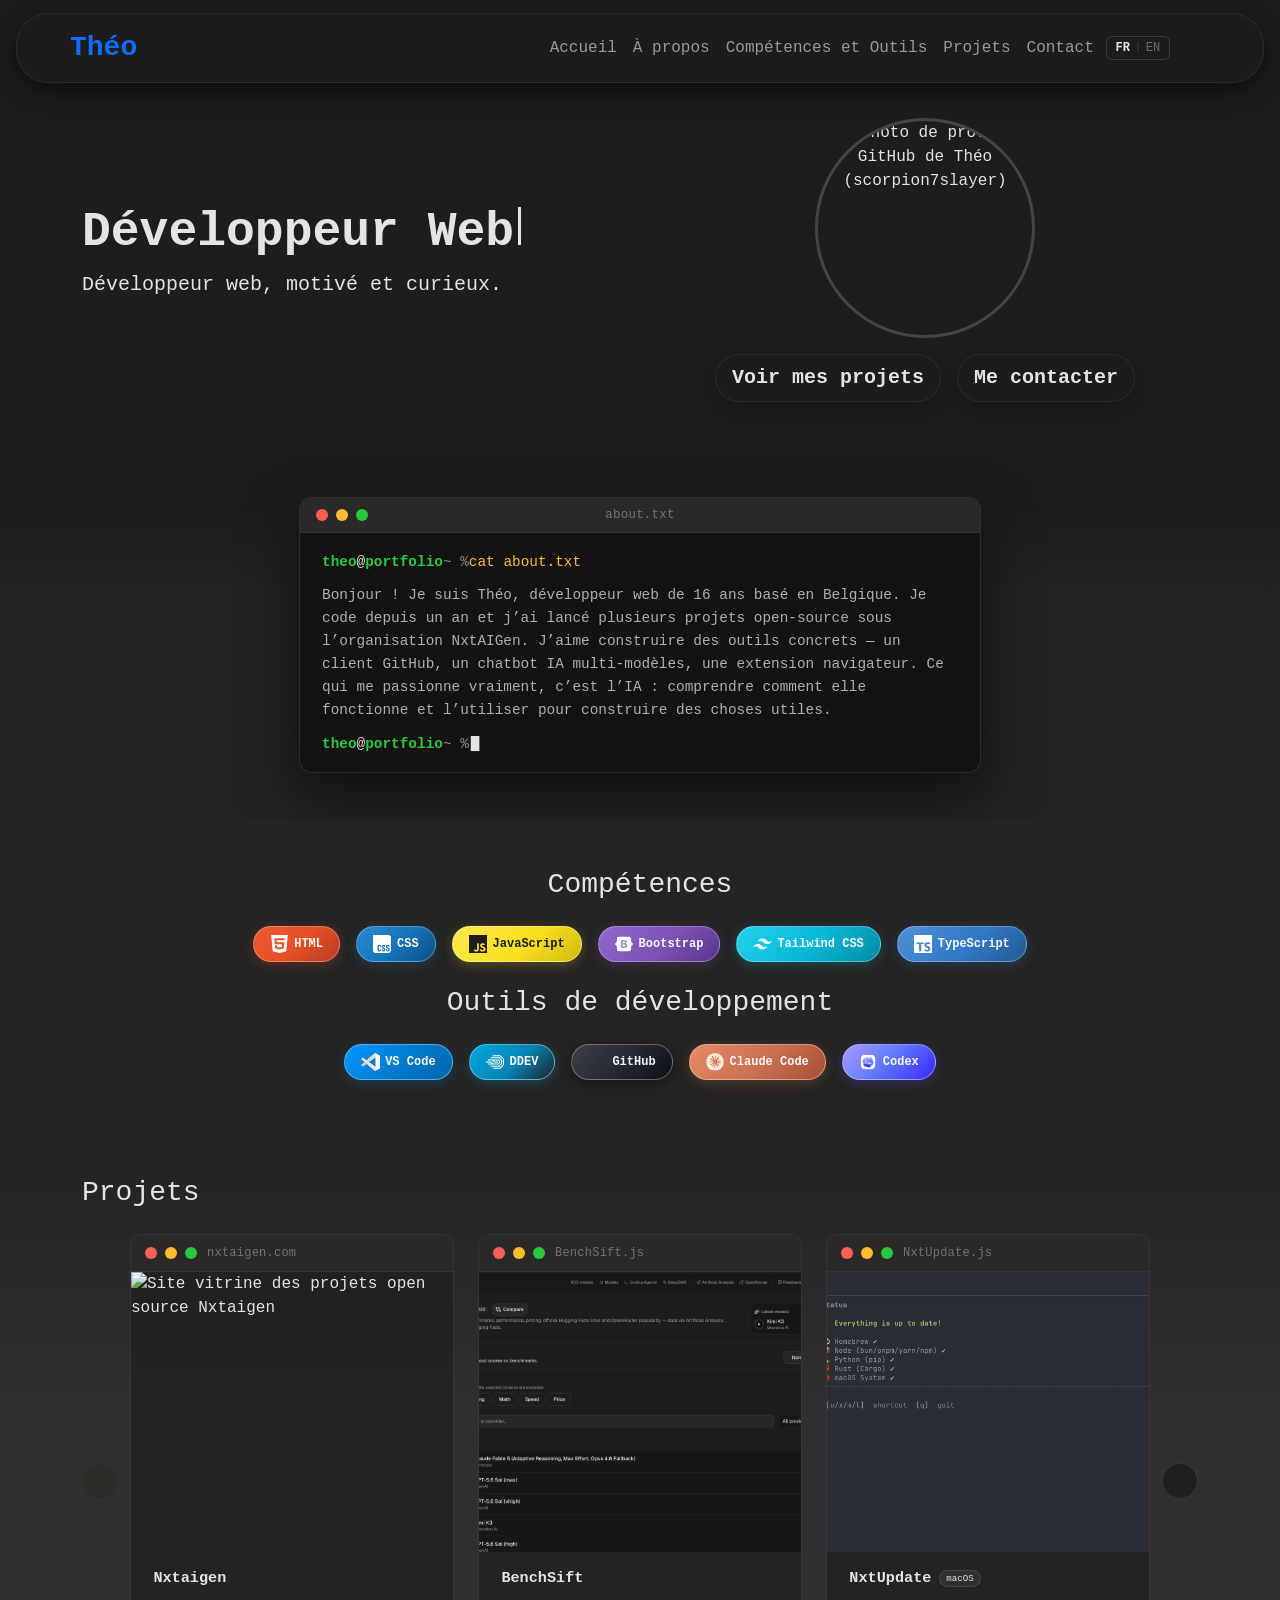
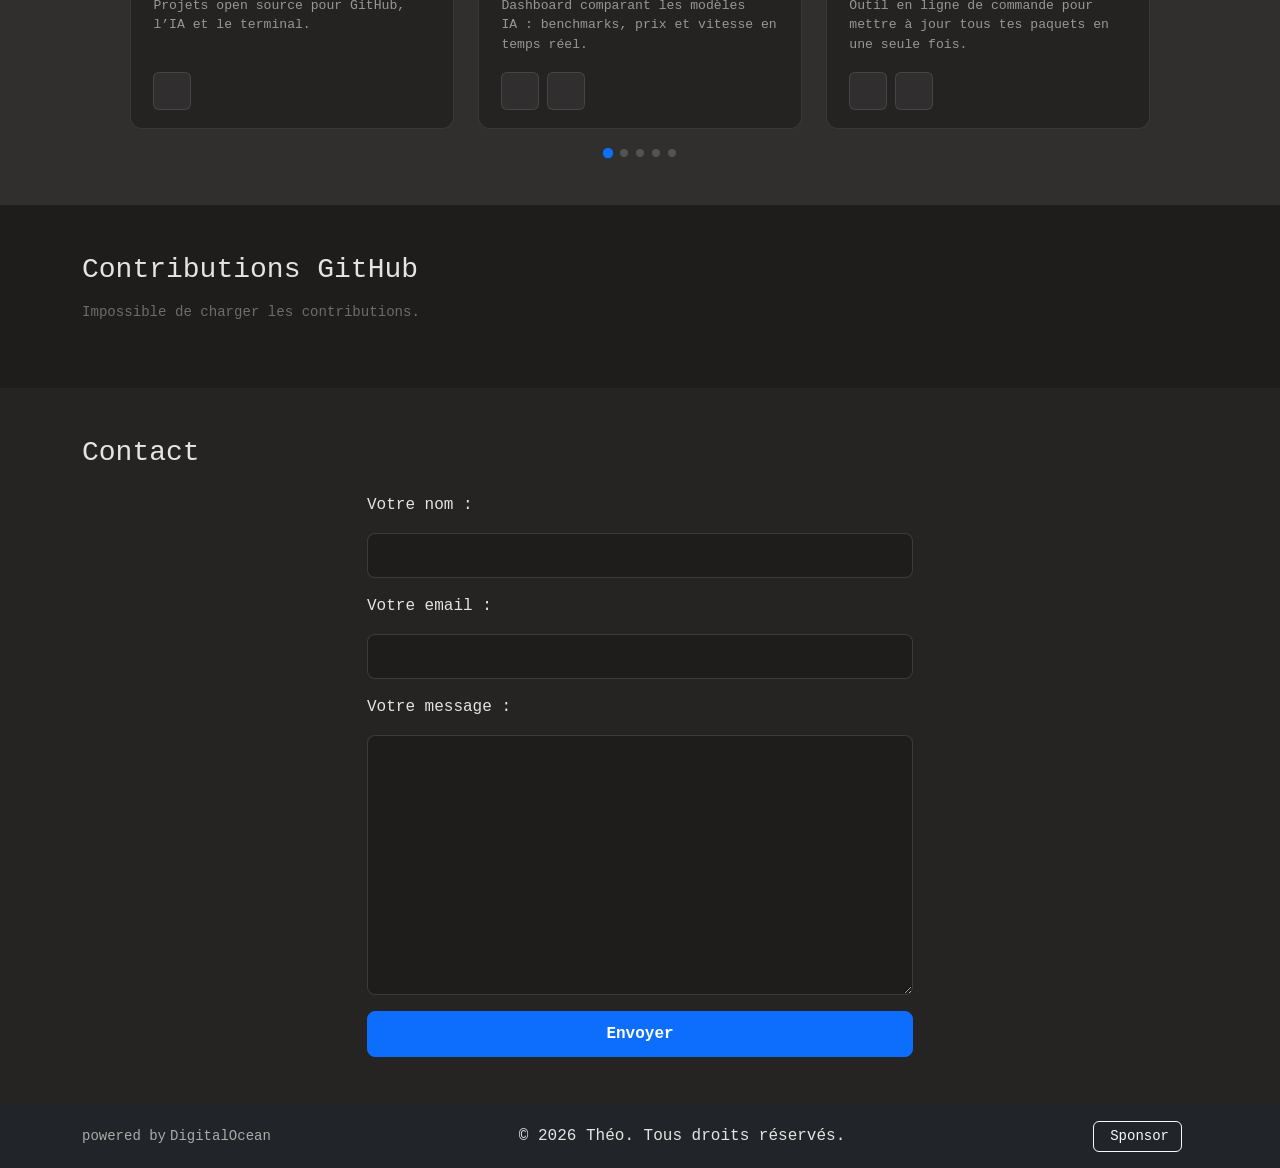
==== index.html @ 6aa730cb "Update Flavortown project to Stardance" ====
<!doctype html>
<html lang="fr" data-bs-theme="dark">
    <head>
        <link rel="canonical" href="https://theo.nxtaigen.com/" />
        <meta charset="utf-8" />
        <meta name="viewport" content="width=device-width, initial-scale=1" />
        <meta
            name="robots"
            content="index, follow, max-snippet:-1, max-image-preview:large, max-video-preview:-1"
        />
        <meta
            name="description"
            content="Portfolio de Théo, développeur web basé en Belgique, compétent en HTML, CSS, JavaScript, Bootstrap et TailwindCSS. Découvrez mes projets et compétences."
        />

        <!-- Open Graph / Social Media -->
        <meta property="og:locale" content="fr" />
        <meta property="og:title" content="Théo - Développeur Web Portfolio" />
        <meta
            property="og:description"
            content="Découvrez mes projets et compétences en développement web"
        />
        <meta
            property="og:image"
            content="https://theo.nxtaigen.com/assets/screenshots/NxtAIGenchat.webp"
        />
        <meta property="og:url" content="https://theo.nxtaigen.com/" />
        <meta property="og:type" content="website" />
        <meta name="twitter:card" content="summary_large_image" />
        <meta name="twitter:title" content="Théo - Développeur Web Portfolio" />
        <meta
            name="twitter:description"
            content="Découvrez mes projets et compétences en développement web"
        />
        <meta
            name="twitter:image"
            content="https://theo.nxtaigen.com/assets/screenshots/NxtAIGenchat.webp"
        />
        <link rel="icon" href="favicon.svg" type="image/svg+xml" />

        <script type="application/ld+json">
            {
                "@context": "https://schema.org",
                "@type": "Person",
                "name": "Théo",
                "url": "https://theo.nxtaigen.com/",
                "image": "https://github.com/scorpion7slayer.png",
                "jobTitle": "Développeur web",
                "knowsAbout": [
                    "HTML",
                    "CSS",
                    "JavaScript",
                    "Bootstrap",
                    "TailwindCSS",
                    "TypeScript"
                ],
                "sameAs": [
                    "https://github.com/scorpion7slayer",
                    "https://www.linkedin.com/in/th%C3%A9o-darville-5664053a1/"
                ]
            }
        </script>

        <title>Théo - Développeur Web | Portfolio HTML CSS JavaScript</title>
        <!-- Iosevka Charon Mono -->
        <link rel="preconnect" href="https://fonts.googleapis.com" />
        <link rel="preconnect" href="https://fonts.gstatic.com" crossorigin />
        <link
            href="https://fonts.googleapis.com/css2?family=Iosevka+Charon+Mono:ital,wght@0,100..900;1,100..900&display=swap"
            rel="stylesheet"
        />
        <link
            href="https://cdn.jsdelivr.net/npm/bootstrap@5.3.8/dist/css/bootstrap.min.css"
            rel="stylesheet"
            integrity="sha384-sRIl4kxILFvY47J16cr9ZwB07vP4J8+LH7qKQnuqkuIAvNWLzeN8tE5YBujZqJLB"
            crossorigin="anonymous"
        />
        <link href="style.css?v=20" rel="stylesheet" />
        <link
            rel="stylesheet"
            href="https://cdnjs.cloudflare.com/ajax/libs/font-awesome/7.0.1/css/all.min.css"
            integrity="sha512-2SwdPD6INVrV/lHTZbO2nodKhrnDdJK9/kg2XD1r9uGqPo1cUbujc+IYdlYdEErWNu69gVcYgdxlmVmzTWnetw=="
            crossorigin="anonymous"
            referrerpolicy="no-referrer"
        />
        <script
            src="https://rybbit.nxtaigen.com/api/script.js"
            data-site-id="f44e76bb0708"
            defer
        ></script>
    </head>
    <body>
        <a href="#main-content" class="skip-link">Aller au contenu</a>
        <a href="#social-links" class="skip-link">Aller aux réseaux</a>
        <nav
            class="navbar navbar-expand-lg navbar-dark fixed-top rounded-bottom-5 rounded-top-5"
        >
            <div class="container">
                <a
                    class="navbar-brand fw-bold text-primary fs-3"
                    href="#accueil"
                    >Théo</a
                >
                <button
                    class="navbar-toggler"
                    type="button"
                    data-bs-toggle="collapse"
                    data-bs-target="#navbarContent"
                    aria-controls="navbarContent"
                    aria-expanded="false"
                    aria-label="Toggle navigation"
                >
                    <span id="navbar-toggler-icon"
                        ><i class="fa-solid fa-caret-down"></i
                    ></span>
                </button>
                <div class="collapse navbar-collapse" id="navbarContent">
                    <ul class="navbar-nav ms-auto mb-2 mb-lg-0">
                        <li class="nav-item">
                            <a
                                class="nav-link"
                                href="#accueil"
                                data-i18n="nav-home"
                                >Accueil</a
                            >
                        </li>
                        <li class="nav-item">
                            <a
                                class="nav-link"
                                href="#apropos"
                                data-i18n="nav-about"
                                >À propos</a
                            >
                        </li>
                        <li class="nav-item">
                            <a
                                class="nav-link"
                                href="#competences"
                                data-i18n="nav-skills"
                                >Compétences et Outils</a
                            >
                        </li>
                        <li class="nav-item">
                            <a
                                class="nav-link"
                                href="#projets"
                                data-i18n="nav-projects"
                                >Projets</a
                            >
                        </li>
                        <li class="nav-item">
                            <a
                                class="nav-link"
                                href="#contact"
                                data-i18n="nav-contact"
                                >Contact</a
                            >
                        </li>
                        <li class="nav-item d-flex align-items-center ms-1">
                            <button
                                class="lang-toggle"
                                id="langToggle"
                                aria-label="Changer de langue / Switch language"
                            >
                                <span class="lang-opt active" id="lang-fr"
                                    >FR</span
                                >
                                <span class="lang-sep">|</span>
                                <span class="lang-opt" id="lang-en">EN</span>
                            </button>
                        </li>
                        <li
                            id="social-links"
                            class="nav-item social-links"
                            tabindex="-1"
                        >
                            <a
                                class="nav-link github-link"
                                target="_blank"
                                rel="noopener noreferrer"
                                href="https://github.com/scorpion7slayer"
                                aria-label="GitHub (ouvre dans un nouvel onglet)"
                                ><i
                                    class="fa-brands fa-github"
                                    aria-hidden="true"
                                ></i
                            ></a>
                            <a
                                class="nav-link linkedin-link"
                                target="_blank"
                                rel="noopener noreferrer"
                                href="https://www.linkedin.com/in/th%C3%A9o-darville-5664053a1/"
                                aria-label="LinkedIn (ouvre dans un nouvel onglet)"
                                ><i
                                    class="fa-brands fa-square-linkedin"
                                    aria-hidden="true"
                                ></i
                            ></a>
                        </li>
                    </ul>
                </div>
            </div>
        </nav>
        <main id="main-content">
            <section id="accueil" class="py-5 section-accueil">
                <div class="container">
                    <div class="row align-items-center">
                        <div class="col-lg-6">
                            <h1 class="display-5 fw-bold">
                                <span id="typewriter-text"></span
                                ><span
                                    class="typewriter-cursor"
                                    id="typewriter-cursor"
                                ></span>
                            </h1>
                            <p class="lead" data-i18n="hero-lead">
                                Développeur web, motivé et curieux.
                            </p>
                        </div>
                        <div class="col-lg-6 text-center">
                            <div class="placeholder-img">
                                <img
                                    src="https://github.com/scorpion7slayer.png"
                                    alt="Photo de profil GitHub de Théo (scorpion7slayer)"
                                    fetchpriority="high"
                                />
                            </div>
                            <div
                                class="mt-3 d-flex justify-content-center gap-3"
                            >
                                <a
                                    href="#projets"
                                    class="btn btn-primary btn-lg rounded-pill shadow fw-bold btn-modif btn-glass btn-projects"
                                    data-i18n="hero-btn-projects"
                                    >Voir mes projets</a
                                >
                                <a
                                    href="#contact"
                                    class="btn btn-outline-light btn-lg rounded-pill shadow fw-bold btn-modif btn-glass btn-contact"
                                    data-i18n="hero-btn-contact"
                                    >Me contacter</a
                                >
                            </div>
                        </div>
                    </div>
                </div>
            </section>
            <section id="apropos" class="py-5 section-apropos">
                <div class="container">
                    <div class="about-terminal">
                        <div class="about-terminal-bar">
                            <div class="terminal-buttons">
                                <span
                                    class="terminal-btn terminal-btn-close"
                                ></span>
                                <span
                                    class="terminal-btn terminal-btn-minimize"
                                ></span>
                                <span
                                    class="terminal-btn terminal-btn-maximize"
                                ></span>
                            </div>
                            <span class="terminal-title">about.txt</span>
                        </div>
                        <div class="about-terminal-body">
                            <div class="about-prompt-line">
                                <span class="term-user">theo</span
                                ><span class="term-at">@</span
                                ><span class="term-host">portfolio</span
                                ><span class="term-sep"> ~ % </span
                                ><span class="about-cmd">cat about.txt</span>
                            </div>
                            <p class="about-output" data-i18n="about-output">
                                Bonjour&nbsp;! Je suis Théo, développeur web de
                                16&nbsp;ans basé en Belgique. Je code depuis un
                                an et j'ai lancé plusieurs projets open-source
                                sous l'organisation NxtAIGen. J'aime construire
                                des outils concrets — un client GitHub, un
                                chatbot IA multi-modèles, une extension
                                navigateur. Ce qui me passionne vraiment, c'est
                                l'IA&nbsp;: comprendre comment elle fonctionne
                                et l'utiliser pour construire des choses utiles.
                            </p>
                            <div class="about-prompt-line">
                                <span class="term-user">theo</span
                                ><span class="term-at">@</span
                                ><span class="term-host">portfolio</span
                                ><span class="term-sep"> ~ % </span
                                ><span class="term-cursor-inline">█</span>
                            </div>
                        </div>
                    </div>
                </div>
            </section>
            <section id="competences" class="py-5 section-competences">
                <div class="container">
                    <h2 class="h3 mb-4 text-center" data-i18n="skills-title">
                        Compétences
                    </h2>
                    <div
                        class="d-flex flex-wrap gap-3 align-items-center justify-content-center"
                    >
                        <span
                            class="badge brand-badge badge-html rounded-pill px-3 py-2"
                        >
                            <img
                                src="assets/icons/html5.svg"
                                class="brand-badge-icon"
                                alt=""
                                aria-hidden="true"
                            />
                            HTML
                        </span>
                        <span
                            class="badge brand-badge badge-css rounded-pill px-3 py-2"
                        >
                            <img
                                src="assets/icons/css.svg"
                                class="brand-badge-icon"
                                alt=""
                                aria-hidden="true"
                            />
                            CSS
                        </span>
                        <span
                            class="badge brand-badge badge-javascript rounded-pill px-3 py-2"
                        >
                            <img
                                src="assets/icons/javascript.svg"
                                class="brand-badge-icon"
                                alt=""
                                aria-hidden="true"
                            />
                            JavaScript
                        </span>
                        <span
                            class="badge brand-badge badge-bootstrap rounded-pill px-3 py-2"
                        >
                            <img
                                src="assets/icons/bootstrap.svg"
                                class="brand-badge-icon"
                                alt=""
                                aria-hidden="true"
                            />
                            Bootstrap
                        </span>
                        <span
                            class="badge brand-badge badge-tailwind rounded-pill px-3 py-2"
                        >
                            <img
                                src="assets/icons/tailwindcss.svg"
                                class="brand-badge-icon"
                                alt=""
                                aria-hidden="true"
                            />
                            Tailwind CSS
                        </span>
                        <span
                            class="badge brand-badge badge-typescript rounded-pill px-3 py-2"
                        >
                            <img
                                src="assets/icons/typescript.svg"
                                class="brand-badge-icon"
                                alt=""
                                aria-hidden="true"
                            />
                            TypeScript
                        </span>
                    </div>
                    <br />
                    <h2 class="h3 mb-4 text-center" data-i18n="tools-title">
                        Outils de développement
                    </h2>
                    <div
                        class="d-flex flex-wrap gap-3 align-items-center justify-content-center"
                    >
                        <span
                            class="badge brand-badge badge-vscode rounded-pill px-3 py-2"
                        >
                            <img
                                src="assets/icons/vscode.svg"
                                class="brand-badge-icon"
                                alt=""
                                aria-hidden="true"
                            />
                            VS Code
                        </span>
                        <span
                            class="badge brand-badge badge-ddev rounded-pill px-3 py-2"
                        >
                            <img
                                src="assets/icons/ddev.svg"
                                class="brand-badge-icon badge-ddev-icon"
                                alt=""
                                aria-hidden="true"
                            />
                            DDEV
                        </span>
                        <span
                            class="badge brand-badge badge-github rounded-pill px-3 py-2"
                        >
                            <i
                                class="fa-brands fa-github brand-badge-icon-font"
                                aria-hidden="true"
                            ></i>
                            GitHub
                        </span>
                        <span
                            class="badge brand-badge badge-claude rounded-pill px-3 py-2"
                        >
                            <img
                                src="assets/icons/claude.png"
                                class="brand-badge-icon badge-claude-icon"
                                alt=""
                                aria-hidden="true"
                            />
                            Claude Code
                        </span>
                        <span
                            class="badge brand-badge badge-codex rounded-pill px-3 py-2"
                        >
                            <img
                                src="assets/icons/codex.png"
                                class="brand-badge-icon badge-app-icon"
                                alt=""
                                aria-hidden="true"
                            />
                            Codex
                        </span>
                    </div>
                </div>
            </section>
            <section id="projets" class="py-5 section-projets">
                <div class="container">
                    <h2 class="h3 mb-4" data-i18n="projects-title">Projets</h2>
                    <div class="projects-carousel-outer">
                        <button
                            class="carousel-btn carousel-btn-prev"
                            id="projectsPrev"
                            aria-label="Projet précédent"
                        >
                            <i
                                class="fa-solid fa-chevron-left"
                                aria-hidden="true"
                            ></i>
                        </button>
                        <div class="projects-carousel-track-wrapper">
                            <div
                                class="projects-carousel-track"
                                id="projectsTrack"
                            >
                                <!-- Card 1 : Nxtaigen -->
                                <div class="project-card">
                                    <div class="project-card-bar">
                                        <div class="terminal-buttons">
                                            <span
                                                class="terminal-btn terminal-btn-close"
                                            ></span>
                                            <span
                                                class="terminal-btn terminal-btn-minimize"
                                            ></span>
                                            <span
                                                class="terminal-btn terminal-btn-maximize"
                                            ></span>
                                        </div>
                                        <span class="project-card-filename"
                                            >nxtaigen.com</span
                                        >
                                    </div>
                                    <div class="project-card-img-wrap">
                                        <img
                                            src="assets/screenshots/nxtaigen.webp"
                                            class="project-card-img"
                                            alt="Site vitrine des projets open source Nxtaigen"
                                            loading="lazy"
                                            decoding="async"
                                        />
                                    </div>
                                    <div class="project-card-body">
                                        <h5 class="project-card-title">
                                            Nxtaigen
                                        </h5>
                                        <p
                                            class="project-card-desc"
                                            data-i18n="proj-nxtaigen-desc"
                                        >
                                            Projets open source pour GitHub,
                                            l'IA et le terminal.
                                        </p>
                                        <div class="project-links d-flex gap-2">
                                            <a
                                                href="https://nxtaigen.com/"
                                                target="_blank"
                                                rel="noopener noreferrer"
                                                aria-label="Visiter le site Nxtaigen"
                                                title="Visiter le site Nxtaigen"
                                            >
                                                <i
                                                    class="fa-solid fa-globe text-white"
                                                ></i>
                                            </a>
                                        </div>
                                    </div>
                                </div>
                                <!-- Card 1 : BenchSift -->
                                <div class="project-card">
                                    <div class="project-card-bar">
                                        <div class="terminal-buttons">
                                            <span
                                                class="terminal-btn terminal-btn-close"
                                            ></span>
                                            <span
                                                class="terminal-btn terminal-btn-minimize"
                                            ></span>
                                            <span
                                                class="terminal-btn terminal-btn-maximize"
                                            ></span>
                                        </div>
                                        <span class="project-card-filename"
                                            >BenchSift.js</span
                                        >
                                    </div>
                                    <div class="project-card-img-wrap">
                                        <img
                                            src="assets/screenshots/benchsift.webp"
                                            class="project-card-img"
                                            alt="Comparateur de modèles IA BenchSift"
                                            loading="lazy"
                                            decoding="async"
                                        />
                                    </div>
                                    <div class="project-card-body">
                                        <h5 class="project-card-title">
                                            BenchSift
                                        </h5>
                                        <p
                                            class="project-card-desc"
                                            data-i18n="proj-5-desc"
                                        >
                                            Dashboard comparant les modèles
                                            IA&nbsp;: benchmarks, prix et
                                            vitesse en temps réel.
                                        </p>
                                        <div class="project-links d-flex gap-2">
                                            <a
                                                href="https://github.com/scorpion7slayer/benchsift"
                                                target="_blank"
                                                rel="noopener noreferrer"
                                                aria-label="Voir le code source"
                                                title="Voir le code source"
                                            >
                                                <i
                                                    class="fa-brands fa-github text-white"
                                                ></i>
                                            </a>
                                            <a
                                                href="https://benchsift.nxtaigen.com/"
                                                target="_blank"
                                                rel="noopener noreferrer"
                                                aria-label="Visiter le site web"
                                                title="Visiter le site web"
                                            >
                                                <i
                                                    class="fa-solid fa-globe text-white"
                                                ></i>
                                            </a>
                                        </div>
                                    </div>
                                </div>
                                <!-- Card 4 : NxtUpdate -->
                                <div class="project-card">
                                    <div class="project-card-bar">
                                        <div class="terminal-buttons">
                                            <span
                                                class="terminal-btn terminal-btn-close"
                                            ></span>
                                            <span
                                                class="terminal-btn terminal-btn-minimize"
                                            ></span>
                                            <span
                                                class="terminal-btn terminal-btn-maximize"
                                            ></span>
                                        </div>
                                        <span class="project-card-filename"
                                            >NxtUpdate.js</span
                                        >
                                    </div>
                                    <div class="project-card-img-wrap">
                                        <img
                                            src="assets/screenshots/NxtUpdate.webp"
                                            class="project-card-img"
                                            alt="Universal macOS Updater NxtUpdate"
                                            loading="lazy"
                                            decoding="async"
                                        />
                                    </div>
                                    <div class="project-card-body">
                                        <h5
                                            class="project-card-title d-flex align-items-center"
                                        >
                                            NxtUpdate
                                            <span
                                                class="badge badge-os badge-os-small rounded-pill ms-2"
                                                >macOS</span
                                            >
                                        </h5>
                                        <p
                                            class="project-card-desc"
                                            data-i18n="proj-7-desc"
                                        >
                                            Outil en ligne de commande pour
                                            mettre à jour tous tes paquets en
                                            une seule fois.
                                        </p>
                                        <div class="project-links d-flex gap-2">
                                            <a
                                                href="https://github.com/scorpion7slayer/NxtUpdate"
                                                target="_blank"
                                                rel="noopener noreferrer"
                                                aria-label="Voir le code source"
                                                title="Voir le code source"
                                            >
                                                <i
                                                    class="fa-brands fa-github text-white"
                                                ></i>
                                            </a>
                                            <a
                                                href="#nxtupdateModal"
                                                data-bs-toggle="modal"
                                                data-bs-target="#nxtupdateModal"
                                                aria-label="Instructions d'installation"
                                                title="Instructions d'installation"
                                            >
                                                <i
                                                    class="fa-solid fa-terminal text-white"
                                                ></i>
                                            </a>
                                        </div>
                                    </div>
                                </div>
                                <!-- Card 5 : NxtGit -->
                                <div class="project-card">
                                    <div class="project-card-bar">
                                        <div class="terminal-buttons">
                                            <span
                                                class="terminal-btn terminal-btn-close"
                                            ></span>
                                            <span
                                                class="terminal-btn terminal-btn-minimize"
                                            ></span>
                                            <span
                                                class="terminal-btn terminal-btn-maximize"
                                            ></span>
                                        </div>
                                        <span class="project-card-filename"
                                            >NxtGit.js</span
                                        >
                                    </div>
                                    <div class="project-card-img-wrap">
                                        <img
                                            src="assets/screenshots/NxtGit.webp"
                                            class="project-card-img"
                                            alt="Client GitHub NxtGit"
                                            loading="lazy"
                                            decoding="async"
                                        />
                                    </div>
                                    <div class="project-card-body">
                                        <h5
                                            class="project-card-title d-flex align-items-center"
                                        >
                                            NxtGit
                                            <span
                                                class="badge badge-os badge-os-small rounded-pill ms-2"
                                                >macOS</span
                                            >
                                            <span
                                                class="badge badge-os badge-os-small rounded-pill ms-1"
                                                >Linux</span
                                            >
                                            <span
                                                class="badge badge-os badge-os-small rounded-pill ms-1"
                                                >Windows</span
                                            >
                                        </h5>
                                        <p
                                            class="project-card-desc"
                                            data-i18n="proj-3-desc"
                                        >
                                            Client GitHub léger pour
                                            macOS/Windows&nbsp;: clone, commit,
                                            diff — sans navigateur.
                                        </p>
                                        <div class="project-links d-flex gap-2">
                                            <a
                                                href="https://github.com/scorpion7slayer/NxtGit"
                                                target="_blank"
                                                rel="noopener noreferrer"
                                                aria-label="Voir le code source"
                                                title="Voir le code source"
                                            >
                                                <i
                                                    class="fa-brands fa-github text-white"
                                                ></i>
                                            </a>
                                            <a
                                                href="https://github.com/scorpion7slayer/NxtGit/releases"
                                                target="_blank"
                                                rel="noopener noreferrer"
                                                aria-label="Télécharger depuis les releases"
                                                title="Télécharger depuis les releases"
                                            >
                                                <i
                                                    class="fa-solid fa-download text-white"
                                                ></i>
                                            </a>
                                            <a
                                                href="https://nxtgit.nxtaigen.com/"
                                                target="_blank"
                                                rel="noopener noreferrer"
                                                aria-label="Visiter le site web"
                                                title="Visiter le site web"
                                            >
                                                <i
                                                    class="fa-solid fa-globe text-white"
                                                ></i>
                                            </a>
                                            <a
                                                href="https://youtu.be/W2mVp_yVHcA"
                                                target="_blank"
                                                rel="noopener noreferrer"
                                                aria-label="Voir la vidéo de démonstration"
                                                title="Voir la vidéo de démonstration"
                                            >
                                                <i
                                                    class="fa-brands fa-youtube text-white"
                                                ></i>
                                            </a>
                                        </div>
                                    </div>
                                </div>
                                <!-- Card 6 : NxtAIGen -->
                                <div class="project-card">
                                    <div class="project-card-bar">
                                        <div class="terminal-buttons">
                                            <span
                                                class="terminal-btn terminal-btn-close"
                                            ></span>
                                            <span
                                                class="terminal-btn terminal-btn-minimize"
                                            ></span>
                                            <span
                                                class="terminal-btn terminal-btn-maximize"
                                            ></span>
                                        </div>
                                        <span class="project-card-filename"
                                            >NxtAIGen.js</span
                                        >
                                    </div>
                                    <div class="project-card-img-wrap">
                                        <img
                                            src="assets/screenshots/NxtAIGenchat.webp"
                                            class="project-card-img"
                                            alt="Chatbot multi modèles IA NxtAIGen"
                                            loading="lazy"
                                            decoding="async"
                                        />
                                    </div>
                                    <div class="project-card-body">
                                        <h5
                                            class="project-card-title d-flex align-items-center flex-wrap gap-2"
                                        >
                                            NxtAIGen Chat
                                            <span
                                                class="badge badge-indisponible rounded-pill"
                                                >Indisponible</span
                                            >
                                        </h5>
                                        <p
                                            class="project-card-desc"
                                            data-i18n="proj-2-desc"
                                        >
                                            Chatbot web multi-modèles&nbsp;:
                                            GPT, Claude, Mistral.
                                        </p>
                                        <div class="project-links d-flex gap-2">
                                            <a
                                                href="https://github.com/scorpion7slayer/NxtAIGen"
                                                target="_blank"
                                                rel="noopener noreferrer"
                                                aria-label="Voir le code source"
                                                title="Voir le code source"
                                            >
                                                <i
                                                    class="fa-brands fa-github text-white"
                                                ></i>
                                            </a>
                                            <a
                                                href="#nxtaigenModal"
                                                data-bs-toggle="modal"
                                                data-bs-target="#nxtaigenModal"
                                                aria-label="Voir le site"
                                                title="Voir le site"
                                            >
                                                <i
                                                    class="fa-solid fa-globe text-white"
                                                ></i>
                                            </a>
                                        </div>
                                    </div>
                                </div>
                                <!-- Card 7 : Market Plier -->
                                <div class="project-card">
                                    <div class="project-card-bar">
                                        <div class="terminal-buttons">
                                            <span
                                                class="terminal-btn terminal-btn-close"
                                            ></span>
                                            <span
                                                class="terminal-btn terminal-btn-minimize"
                                            ></span>
                                            <span
                                                class="terminal-btn terminal-btn-maximize"
                                            ></span>
                                        </div>
                                        <span class="project-card-filename"
                                            >market-plier.js</span
                                        >
                                    </div>
                                    <div class="project-card-img-wrap">
                                        <img
                                            src="assets/screenshots/marketplier.webp"
                                            class="project-card-img"
                                            alt="Marketplace web Market Plier"
                                            loading="lazy"
                                            decoding="async"
                                        />
                                    </div>
                                    <div class="project-card-body">
                                        <h5
                                            class="project-card-title d-flex align-items-center flex-wrap gap-2"
                                        >
                                            Market Plier
                                            <span
                                                class="badge badge-indisponible rounded-pill"
                                                >Indisponible</span
                                            >
                                        </h5>
                                        <p
                                            class="project-card-desc"
                                            data-i18n="proj-6-desc"
                                        >
                                            Marketplace web avec catégories,
                                            articles tendances et dernières
                                            annonces.
                                        </p>
                                        <div class="project-links d-flex gap-2">
                                            <a
                                                href="https://github.com/scorpion7slayer/market-plier"
                                                target="_blank"
                                                rel="noopener noreferrer"
                                                aria-label="Voir le code source"
                                                title="Voir le code source"
                                            >
                                                <i
                                                    class="fa-brands fa-github text-white"
                                                ></i>
                                            </a>
                                            <a
                                                href="#marketPlierModal"
                                                data-bs-toggle="modal"
                                                data-bs-target="#marketPlierModal"
                                                aria-label="Voir le site"
                                                title="Voir le site"
                                            >
                                                <i
                                                    class="fa-solid fa-globe text-white"
                                                ></i>
                                            </a>
                                        </div>
                                    </div>
                                </div>
                                <!-- Card 8 : Stardance -->
                                <div class="project-card">
                                    <div class="project-card-bar">
                                        <div class="terminal-buttons">
                                            <span
                                                class="terminal-btn terminal-btn-close"
                                            ></span>
                                            <span
                                                class="terminal-btn terminal-btn-minimize"
                                            ></span>
                                            <span
                                                class="terminal-btn terminal-btn-maximize"
                                            ></span>
                                        </div>
                                        <span class="project-card-filename"
                                            >stardance.js</span
                                        >
                                    </div>
                                    <div class="project-card-img-wrap">
                                        <img
                                            src="assets/screenshots/extension-flavortown.webp"
                                            class="project-card-img"
                                            alt="Extension web Stardance GitHub Importer pour Chrome"
                                            loading="lazy"
                                            decoding="async"
                                        />
                                    </div>
                                    <div class="project-card-body">
                                        <h5
                                            class="project-card-title d-flex align-items-center flex-wrap gap-2"
                                        >
                                            stardance github importer
                                        </h5>
                                        <p
                                            class="project-card-desc"
                                            data-i18n="proj-1-desc"
                                        >
                                            Extension Chrome &amp; Firefox pour
                                            importer vos dépôts GitHub dans
                                            Stardance en un clic.
                                        </p>
                                        <div class="project-links d-flex gap-2">
                                            <a
                                                href="https://github.com/scorpion7slayer/stardance-github-exporter"
                                                target="_blank"
                                                rel="noopener noreferrer"
                                                aria-label="Voir le code source"
                                                title="Voir le code source"
                                            >
                                                <i
                                                    class="fa-brands fa-github text-white"
                                                ></i>
                                            </a>
                                            <a
                                                href="#browserModal"
                                                data-bs-toggle="modal"
                                                data-bs-target="#browserModal"
                                                aria-label="Installer l'extension"
                                                title="Installer l'extension"
                                            >
                                                <i
                                                    class="fa-solid fa-globe text-white"
                                                ></i>
                                            </a>
                                        </div>
                                    </div>
                                </div>
                            </div>
                        </div>
                        <button
                            class="carousel-btn carousel-btn-next"
                            id="projectsNext"
                            aria-label="Projet suivant"
                        >
                            <i
                                class="fa-solid fa-chevron-right"
                                aria-hidden="true"
                            ></i>
                        </button>
                    </div>
                    <div class="carousel-dots" id="projectsDots"></div>
                </div>
            </section>
            <!-- Visionneuse plein écran des images de projets -->
            <div
                class="image-lightbox"
                id="imageLightbox"
                role="dialog"
                aria-modal="true"
                aria-labelledby="imageLightboxTitle"
                hidden
            >
                <h2 class="visually-hidden" id="imageLightboxTitle">
                    Aperçu de l’image du projet
                </h2>
                <button
                    type="button"
                    class="image-lightbox-close"
                    id="imageLightboxClose"
                    aria-label="Fermer l’image en plein écran"
                >
                    <i class="fa-solid fa-xmark" aria-hidden="true"></i>
                </button>
                <img class="image-lightbox-img" id="imageLightboxImg" alt="" />
            </div>
            <!-- Modal Choix Navigateur -->
            <div
                class="modal fade"
                id="browserModal"
                tabindex="-1"
                aria-labelledby="browserModalLabel"
                aria-hidden="true"
            >
                <div class="modal-dialog modal-dialog-centered">
                    <div class="modal-content browser-modal-content">
                        <div class="modal-header border-0">
                            <h5
                                class="modal-title"
                                id="browserModalLabel"
                                data-i18n="modal-browser-title"
                            >
                                Choisissez votre navigateur
                            </h5>
                            <button
                                type="button"
                                class="btn-close btn-close-white"
                                data-bs-dismiss="modal"
                                aria-label="Fermer"
                            ></button>
                        </div>
                        <div class="modal-body">
                            <div class="d-flex justify-content-center gap-4">
                                <a
                                    href="https://chromewebstore.google.com/detail/ohkkaaibkhikfeemhpfpdhbpopjngaia"
                                    target="_blank"
                                    rel="noopener noreferrer"
                                    class="browser-choice"
                                    aria-label="Installer sur Chrome"
                                >
                                    <i class="fa-brands fa-chrome"></i>
                                    <span>Chrome</span>
                                </a>
                                <a
                                    href="https://addons.mozilla.org/fr/firefox/addon/stardance-github-importer/"
                                    target="_blank"
                                    rel="noopener noreferrer"
                                    class="browser-choice"
                                    aria-label="Installer sur Firefox"
                                >
                                    <i class="fa-brands fa-firefox"></i>
                                    <span>Firefox</span>
                                </a>
                            </div>
                        </div>
                    </div>
                </div>
            </div>
            <!-- Modal NxtAIGen -->
            <div
                class="modal fade"
                id="nxtaigenModal"
                tabindex="-1"
                aria-labelledby="nxtaigenModalLabel"
                aria-hidden="true"
            >
                <div class="modal-dialog modal-dialog-centered">
                    <div class="modal-content browser-modal-content">
                        <div class="modal-header border-0">
                            <h5 class="modal-title" id="nxtaigenModalLabel">
                                NxtAIGen Chat
                            </h5>
                            <button
                                type="button"
                                class="btn-close btn-close-white"
                                data-bs-dismiss="modal"
                                aria-label="Fermer"
                            ></button>
                        </div>
                        <div class="modal-body">
                            <div class="d-flex justify-content-center gap-4">
                                <span data-i18n="modal-nxtaigen-unavailable"
                                    >site web indisponible pour le moment</span
                                >
                            </div>
                        </div>
                    </div>
                </div>
            </div>
            <!-- Modal Market Plier -->
            <div
                class="modal fade"
                id="marketPlierModal"
                tabindex="-1"
                aria-labelledby="marketPlierModalLabel"
                aria-hidden="true"
            >
                <div class="modal-dialog modal-dialog-centered">
                    <div class="modal-content browser-modal-content">
                        <div class="modal-header border-0">
                            <h5 class="modal-title" id="marketPlierModalLabel">
                                Market Plier
                            </h5>
                            <button
                                type="button"
                                class="btn-close btn-close-white"
                                data-bs-dismiss="modal"
                                aria-label="Fermer"
                            ></button>
                        </div>
                        <div class="modal-body">
                            <div class="d-flex justify-content-center gap-4">
                                <span data-i18n="modal-nxtaigen-unavailable"
                                    >site web indisponible pour le moment</span
                                >
                            </div>
                        </div>
                    </div>
                </div>
            </div>
            <!-- Modal NxtUpdate -->
            <div
                class="modal fade"
                id="nxtupdateModal"
                tabindex="-1"
                aria-labelledby="nxtupdateModalLabel"
                aria-hidden="true"
            >
                <div class="modal-dialog modal-dialog-centered">
                    <div class="modal-content browser-modal-content">
                        <div class="modal-header border-0">
                            <h5 class="modal-title" id="nxtupdateModalLabel">
                                <i
                                    class="fa-solid fa-terminal me-2"
                                    aria-hidden="true"
                                ></i>
                                <span data-i18n="modal-nxtupdate-title"
                                    >Installer NxtUpdate</span
                                >
                            </h5>
                            <button
                                type="button"
                                class="btn-close btn-close-white"
                                data-bs-dismiss="modal"
                                aria-label="Fermer"
                            ></button>
                        </div>
                        <div class="modal-body">
                            <p
                                class="install-step-label"
                                data-i18n="modal-step1"
                            >
                                1. Installer Bun
                            </p>
                            <div class="install-code-block">
                                <code class="install-code"
                                    >curl -fsSL https://bun.sh/install |
                                    bash</code
                                >
                                <button
                                    class="copy-btn"
                                    aria-label="Copier"
                                    data-copy="curl -fsSL https://bun.sh/install | bash"
                                >
                                    <i class="fa-regular fa-copy"></i>
                                </button>
                            </div>
                            <p
                                class="install-step-label mt-3"
                                data-i18n="modal-step2"
                            >
                                2. Installer NxtUpdate
                            </p>
                            <div class="install-code-block">
                                <code class="install-code"
                                    >npm install -g nxtupdate</code
                                >
                                <button
                                    class="copy-btn"
                                    aria-label="Copier"
                                    data-copy="npm install -g nxtupdate"
                                >
                                    <i class="fa-regular fa-copy"></i>
                                </button>
                            </div>
                            <div class="install-or" data-i18n="install-or">
                                ou
                            </div>
                            <div class="install-code-block">
                                <code class="install-code"
                                    >bun add -g nxtupdate</code
                                >
                                <button
                                    class="copy-btn"
                                    aria-label="Copier"
                                    data-copy="bun add -g nxtupdate"
                                >
                                    <i class="fa-regular fa-copy"></i>
                                </button>
                            </div>
                        </div>
                    </div>
                </div>
            </div>
            <section id="contributions" class="py-5 section-contributions">
                <div class="container">
                    <h2 class="h3 mb-3" data-i18n="contribs-title">
                        Contributions GitHub
                    </h2>
                    <p id="contributions-total" class="contributions-total"></p>
                    <div id="contributions-graph">
                        <p class="contrib-loading" data-i18n="contribs-loading">
                            Chargement...
                        </p>
                    </div>
                </div>
            </section>
            <section id="contact" class="py-5 section-contact">
                <div class="container">
                    <h2 class="h3 mb-4" data-i18n="contact-title">Contact</h2>
                    <div class="row">
                        <div class="col-md-6">
                            <form
                                action="https://formspree.io/f/xqaydvyj"
                                method="POST"
                            >
                                <label
                                    for="contact-name"
                                    data-i18n="contact-name"
                                >
                                    Votre nom:
                                </label>
                                <input
                                    id="contact-name"
                                    type="text"
                                    name="name"
                                />
                                <label
                                    for="contact-email"
                                    data-i18n="contact-email"
                                >
                                    Votre email:
                                </label>
                                <input
                                    id="contact-email"
                                    type="email"
                                    name="email"
                                />
                                <label
                                    for="contact-message"
                                    data-i18n="contact-message"
                                >
                                    Votre message:
                                </label>
                                <textarea
                                    id="contact-message"
                                    name="message"
                                ></textarea>
                                <button
                                    type="submit"
                                    data-i18n="contact-submit"
                                >
                                    Envoyer
                                </button>
                            </form>
                        </div>
                    </div>
                </div>
            </section>
        </main>
        <footer class="py-3 bg-dark">
            <div
                class="container d-flex flex-column flex-md-row align-items-center justify-content-center justify-content-md-between position-relative gap-2"
            >
                <a
                    href="https://m.do.co/c/cb3c5c7ece01"
                    target="_blank"
                    rel="noopener noreferrer"
                    class="footer-powered-link"
                    title="Powered by DigitalOcean"
                >
                    powered by
                    <span class="footer-do-brand"
                        ><i class="fa-brands fa-digital-ocean"></i>
                        DigitalOcean</span
                    >
                </a>
                <h6 class="mb-0">
                    © <span id="copyright-year"></span> Théo.
                    <span data-i18n="footer-rights">Tous droits réservés.</span>
                </h6>
                <a
                    href="https://github.com/sponsors/scorpion7slayer"
                    target="_blank"
                    rel="noopener noreferrer"
                    class="btn btn-outline-light btn-sm footer-sponsor-btn me-3"
                    title="Sponsor scorpion7slayer"
                >
                    <i class="fa-solid fa-heart"></i> Sponsor
                </a>
            </div>
        </footer>
        <script
            src="https://cdn.jsdelivr.net/npm/bootstrap@5.3.8/dist/js/bootstrap.bundle.min.js"
            integrity="sha384-FKyoEForCGlyvwx9Hj09JcYn3nv7wiPVlz7YYwJrWVcXK/BmnVDxM+D2scQbITxI"
            crossorigin="anonymous"
        ></script>
        <!-- back to top button -->
        <button id="backToTop" aria-label="Remonter en haut">
            <i class="fa-solid fa-chevron-up"></i>
        </button>
        <script src="script.js?v=20"></script>
    </body>
</html>
---- style.css ----
/* Police globale */
body,
* {
    font-family: "Iosevka Charon Mono", monospace;
}

html {
    scrollbar-width: thin;
    scrollbar-color: rgba(229, 228, 226, 0.18) transparent;
}

html::-webkit-scrollbar {
    width: 10px;
}

html::-webkit-scrollbar-track {
    background: #1e1d1c;
}

html::-webkit-scrollbar-thumb {
    background: rgba(229, 228, 226, 0.18);
    border-radius: 5px;
    border: 2px solid #1e1d1c;
    background-clip: padding-box;
    transition: background 150ms ease;
}

html::-webkit-scrollbar-thumb:hover {
    background: rgba(13, 110, 253, 0.65);
    background-clip: padding-box;
}

body {
    padding-top: 70px;
    background-color: #1e1d1c;
    color: #e5e4e2;
}

/* Navbar */
.navbar {
    padding-left: 0.5rem !important;
    padding-right: 0.5rem !important;
    width: calc(100% - 1rem);
    margin: 0 auto;
}

.navbar .container {
    padding-left: 0 !important;
    padding-right: 0 !important;
}

@media (min-width: 992px) {
    .navbar {
        padding-left: 1rem !important;
        padding-right: 1rem !important;
        width: calc(100% - 2rem);
    }
}

.navbar.navbar-expand-lg.navbar-dark.fixed-top {
    margin-top: 1%;
    background: rgba(30, 29, 28, 0.55);
    backdrop-filter: blur(8px) saturate(120%);
    border: 1px solid rgba(229, 228, 226, 0.08);
    box-shadow: 0 8px 24px rgba(0, 0, 0, 0.55);
    transition:
        background 200ms ease,
        border-color 200ms ease,
        box-shadow 200ms ease;
}

/* Sections */
.section-accueil {
    background: #1e1d1c;
}

.section-apropos {
    background: #1e1d1c;
    background: linear-gradient(
        180deg,
        rgba(30, 29, 28, 1) 17%,
        rgba(36, 35, 34, 1) 38%
    );
}

.section-competences {
    background: #252423;
}

.section-projets {
    background: #252423;
    background: linear-gradient(
        180deg,
        rgba(37, 36, 35, 1) 6%,
        rgba(48, 47, 46, 1) 42%
    );
}

.section-contributions {
    background-color: #1e1d1c;
}

.section-contact {
    background-color: #252423;
}

/* Profil */
.placeholder-img {
    width: 220px;
    height: 220px;
    border-radius: 50%;
    border: 3px solid rgba(229, 228, 226, 0.2);
    margin: 0 auto;
    overflow: hidden;
}

.placeholder-img img {
    width: 100%;
    height: 100%;
    object-fit: cover;
    display: block;
}

/* Boutons */
.btn-modif {
    transition: transform 0.25s ease-out;
    will-change: transform;
}

.btn-modif:hover {
    transform: translateY(-1px);
}

.btn-glass {
    background: rgba(30, 29, 28, 0.55) !important;
    backdrop-filter: blur(8px) saturate(120%);
    border: 1px solid rgba(229, 228, 226, 0.08) !important;
    box-shadow: 0 8px 24px rgba(0, 0, 0, 0.5);
    color: #e5e4e2 !important;
    transition:
        transform 0.25s ease-out,
        background-color 200ms ease,
        border-color 200ms ease,
        box-shadow 200ms ease;
}

.btn-glass:hover {
    filter: brightness(1.1);
}

.btn-contact.btn-glass:hover {
    background-color: #216bcd !important;
    border-color: #4493f8 !important;
}

.btn-projects.btn-glass:hover {
    background-color: #3a3938 !important;
    border-color: rgba(229, 228, 226, 0.3) !important;
}

/* Badges */
.badge-html {
    background: linear-gradient(135deg, #ef5a2f 0%, #e34f26 55%, #b83c20 100%);
    border-color: rgba(255, 205, 188, 0.46);
    box-shadow: 0 3px 12px rgba(227, 79, 38, 0.28);
}

.badge-css {
    background: linear-gradient(135deg, #268bd2 0%, #1572b6 55%, #0c4f82 100%);
    border-color: rgba(178, 224, 255, 0.45);
    box-shadow: 0 3px 12px rgba(21, 114, 182, 0.28);
}

.brand-badge.badge-javascript {
    background: linear-gradient(135deg, #ffe94d 0%, #f7df1e 58%, #d2b80e 100%);
    border-color: rgba(255, 246, 171, 0.56);
    box-shadow: 0 3px 12px rgba(247, 223, 30, 0.22);
    color: #1e1d1c;
}

.badge-bootstrap {
    background: linear-gradient(135deg, #9368d1 0%, #7952b3 55%, #59358e 100%);
    border-color: rgba(226, 211, 250, 0.45);
    box-shadow: 0 3px 12px rgba(121, 82, 179, 0.28);
}

.badge-tailwind {
    background: linear-gradient(135deg, #22d3ee 0%, #06b6d4 55%, #078ba4 100%);
    border-color: rgba(190, 244, 252, 0.48);
    box-shadow: 0 3px 12px rgba(6, 182, 212, 0.25);
}

.badge-typescript {
    background: linear-gradient(135deg, #4d91d8 0%, #3178c6 55%, #225991 100%);
    border-color: rgba(195, 224, 255, 0.46);
    box-shadow: 0 3px 12px rgba(49, 120, 198, 0.28);
}

.brand-badge {
    display: inline-flex;
    align-items: center;
    gap: 0.35rem;
    border: 1px solid rgba(255, 255, 255, 0.28);
    color: #f7f7f7;
}

.brand-badge-icon,
.brand-badge-icon-font {
    width: 1.15rem;
    height: 1.15rem;
    flex-shrink: 0;
}

.brand-badge-icon {
    object-fit: contain;
}

.brand-badge-icon-font {
    display: inline-flex;
    align-items: center;
    justify-content: center;
    font-size: 1.1rem;
}

.badge-app-icon {
    border-radius: 0.28rem;
}

.badge-vscode {
    background: linear-gradient(135deg, #0098ff 0%, #007acc 55%, #0065a9 100%);
    border-color: rgba(147, 215, 255, 0.55);
    box-shadow: 0 3px 12px rgba(0, 122, 204, 0.28);
}

.badge-github {
    background: linear-gradient(135deg, #3b3f46 0%, #24292f 52%, #0d1117 100%);
    border-color: rgba(240, 246, 252, 0.32);
    box-shadow: 0 3px 12px rgba(1, 4, 9, 0.42);
}

.badge-ddev {
    background: linear-gradient(135deg, #02a8e2 0%, #0784b3 55%, #1e2127 100%);
    border-color: rgba(172, 231, 250, 0.5);
    box-shadow: 0 3px 12px rgba(2, 168, 226, 0.25);
}

.badge-ddev-icon {
    filter: brightness(0) invert(1);
}

.badge-claude {
    background: linear-gradient(135deg, #e78b68 0%, #c86f50 55%, #a94f34 100%);
    border-color: rgba(255, 218, 201, 0.45);
    box-shadow: 0 3px 12px rgba(197, 124, 94, 0.26);
}

.badge-claude-icon {
    border-radius: 50%;
}

.badge-codex {
    background: linear-gradient(135deg, #a79cff 0%, #6178ff 48%, #3527ff 100%);
    border: 1px solid rgba(210, 220, 255, 0.45);
    box-shadow: 0 3px 12px rgba(74, 73, 255, 0.28);
}

.badge-os {
    background-color: rgba(229, 228, 226, 0.06);
    border: 1px solid rgba(229, 228, 226, 0.12);
    color: #e5e4e2;
    font-weight: 500;
}

.badge-os-small {
    font-size: 0.6em;
    padding-top: 0.35em;
    padding-bottom: 0.35em;
}

.badge-early-access {
    padding: 0.4em 0.7em;
    background-color: rgba(255, 193, 7, 0.12);
    border: 1px solid rgba(255, 193, 7, 0.35);
    color: #ffd76a;
    font-size: 0.62rem;
    font-weight: 600;
    letter-spacing: 0.02em;
}

.badge-indisponible {
    padding: 0.4em 0.7em;
    background-color: rgba(108, 117, 125, 0.12);
    border: 1px solid rgba(108, 117, 125, 0.35);
    color: #868e96;
    font-size: 0.62rem;
    font-weight: 600;
    letter-spacing: 0.02em;
}

/* Carrousel projets */
.projects-carousel-outer {
    position: relative;
    padding: 0 3rem;
}

@media (max-width: 575.98px) {
    .projects-carousel-outer {
        padding: 0 2.5rem;
    }
}

.projects-carousel-track-wrapper {
    overflow: hidden;
}

.projects-carousel-track {
    display: flex;
    gap: 1.5rem;
    transition: transform 0.4s cubic-bezier(0.4, 0, 0.2, 1);
}

/* Cartes projets */
.project-card {
    flex: 0 0 calc(33.333% - 1rem);
    background: rgba(30, 29, 28, 0.6);
    border: 1px solid rgba(229, 228, 226, 0.1);
    border-radius: 12px;
    overflow: hidden;
    display: flex;
    flex-direction: column;
    transition:
        border-color 0.2s ease,
        box-shadow 0.2s ease;
}

@media (max-width: 991.98px) {
    .project-card {
        flex: 0 0 calc(50% - 0.75rem);
    }
}

@media (max-width: 575.98px) {
    .project-card {
        flex: 0 0 100%;
    }
}

.project-card:hover {
    border-color: rgba(229, 228, 226, 0.22);
    box-shadow: 0 16px 48px rgba(0, 0, 0, 0.5);
}

.project-card-bar {
    background: #2a2928;
    padding: 9px 14px;
    display: flex;
    align-items: center;
    gap: 10px;
    border-bottom: 1px solid rgba(229, 228, 226, 0.06);
    flex-shrink: 0;
}

.project-card-filename {
    color: rgba(229, 228, 226, 0.4);
    font-size: 0.75rem;
    letter-spacing: 0.02em;
}

.project-card-img-wrap {
    overflow: hidden;
    flex-shrink: 0;
}

.project-card-img {
    width: 100%;
    height: 280px;
    object-fit: cover;
    display: block;
    cursor: zoom-in;
    transition: filter 0.2s ease;
}

.project-card-img:hover {
    filter: brightness(1.06);
}

.project-card-img:focus-visible {
    outline: 3px solid #ffc107;
    outline-offset: -3px;
}

.project-card-body {
    padding: 1.1rem 1.4rem;
    display: flex;
    flex-direction: column;
    flex: 1;
}

.project-card-title {
    font-size: 0.95rem;
    font-weight: 600;
    color: #e5e4e2;
    margin-bottom: 0.5rem;
}

.project-card-desc {
    font-size: 0.82rem;
    color: rgba(229, 228, 226, 0.6);
    margin-bottom: 1rem;
    flex: 1;
}

.project-status-note {
    font-size: 0.75rem;
    color: rgba(229, 228, 226, 0.45);
    margin-top: -0.35rem;
    margin-bottom: 0.8rem;
}

.project-links a {
    display: inline-flex;
    align-items: center;
    justify-content: center;
    width: 38px;
    height: 38px;
    border-radius: 0.375rem;
    background-color: rgba(229, 228, 226, 0.06);
    border: 1px solid rgba(229, 228, 226, 0.12);
    transition:
        transform 0.15s ease,
        filter 0.15s ease,
        border-color 0.15s ease;
    text-decoration: none;
}

.project-link-disabled {
    display: inline-flex;
    align-items: center;
    justify-content: center;
    width: 38px;
    height: 38px;
    border-radius: 0.375rem;
    background-color: rgba(229, 228, 226, 0.03);
    border: 1px dashed rgba(229, 228, 226, 0.12);
    opacity: 0.45;
    cursor: not-allowed;
}

.project-links a:hover {
    transform: translateY(-1px);
    filter: brightness(1.2);
    border-color: rgba(229, 228, 226, 0.3);
}

/* Boutons de navigation carrousel */
.carousel-btn {
    position: absolute;
    top: 50%;
    transform: translateY(-50%);
    width: 2.25rem;
    height: 2.25rem;
    border: 1px solid rgba(229, 228, 226, 0.12);
    border-radius: 50%;
    background: rgba(30, 29, 28, 0.85);
    backdrop-filter: blur(8px);
    color: #e5e4e2;
    display: flex;
    align-items: center;
    justify-content: center;
    cursor: pointer;
    transition:
        transform 0.15s ease,
        background 0.15s ease,
        border-color 0.15s ease,
        opacity 0.15s ease;
    z-index: 2;
    padding: 0;
    font-size: 0.8rem;
}

.carousel-btn:hover:not(:disabled) {
    transform: translateY(calc(-50% - 1px));
    background: rgba(30, 29, 28, 1);
    border-color: rgba(229, 228, 226, 0.3);
}

.carousel-btn:disabled {
    opacity: 0.25;
    cursor: default;
}

.carousel-btn-prev {
    left: 0;
}

.carousel-btn-next {
    right: 0;
}

/* Points de navigation */
.carousel-dots {
    display: flex;
    justify-content: center;
    gap: 0.5rem;
    margin-top: 1.25rem;
}

.carousel-dot {
    width: 8px;
    height: 8px;
    border-radius: 50%;
    background: rgba(229, 228, 226, 0.2);
    border: none;
    cursor: pointer;
    transition:
        background 0.2s ease,
        transform 0.2s ease;
    padding: 0;
}

.carousel-dot.active {
    background: #0d6efd;
    transform: scale(1.3);
}

/* Visionneuse d’images */
body.lightbox-open {
    overflow: hidden;
}

.image-lightbox {
    position: fixed;
    inset: 0;
    z-index: 2000;
    display: flex;
    align-items: center;
    justify-content: center;
    padding: clamp(1rem, 4vw, 3rem);
    background: rgba(12, 12, 11, 0.94);
    opacity: 0;
    transition: opacity 0.2s cubic-bezier(0.22, 1, 0.36, 1);
}

.image-lightbox[hidden] {
    display: none;
}

.image-lightbox.active {
    opacity: 1;
}

.image-lightbox-img {
    display: block;
    width: auto;
    height: auto;
    max-width: 100%;
    max-height: calc(100dvh - clamp(2rem, 8vw, 6rem));
    object-fit: contain;
    border-radius: 0.75rem;
    box-shadow: 0 20px 70px rgba(0, 0, 0, 0.6);
    transform: scale(0.97);
    transition: transform 0.22s cubic-bezier(0.22, 1, 0.36, 1);
}

.image-lightbox.active .image-lightbox-img {
    transform: scale(1);
}

.image-lightbox-close {
    position: fixed;
    top: max(1rem, env(safe-area-inset-top));
    right: max(1rem, env(safe-area-inset-right));
    z-index: 1;
    display: inline-flex;
    align-items: center;
    justify-content: center;
    width: 2.75rem;
    height: 2.75rem;
    padding: 0;
    border: 1px solid rgba(229, 228, 226, 0.22);
    border-radius: 50%;
    background: #252423;
    color: #e5e4e2;
    font-size: 1.2rem;
    cursor: pointer;
    transition:
        transform 0.15s ease-out,
        background-color 0.15s ease-out;
}

.image-lightbox-close:hover {
    background-color: #343230;
    transform: scale(1.05);
}

.image-lightbox-close:focus-visible {
    outline: 3px solid #ffc107;
    outline-offset: 2px;
}

@media (max-width: 575.98px) {
    .image-lightbox {
        padding: 3.75rem 0.75rem 1rem;
    }

    .image-lightbox-img {
        max-height: calc(100dvh - 4.75rem);
        border-radius: 0.5rem;
    }
}

@media (prefers-reduced-motion: reduce) {
    .image-lightbox,
    .image-lightbox-img {
        transition: none;
    }
}

/* Formulaire contact */
.section-contact form {
    display: flex;
    flex-direction: column;
    gap: 1rem;
}

.section-contact form label {
    display: block;
    color: #e5e4e2;
    font-weight: 500;
}

.section-contact form label > input,
.section-contact form label > textarea {
    display: block;
    margin-top: 0.4rem;
}

.section-contact form input[type="email"],
.section-contact form input[type="text"],
.section-contact form textarea {
    width: 100%;
    padding: 0.6rem 0.75rem;
    border: 1px solid rgba(229, 228, 226, 0.15);
    border-radius: 0.5rem;
    background-color: #1e1d1c;
    color: #e5e4e2;
    outline: none;
    transition:
        border-color 0.15s ease,
        box-shadow 0.15s ease,
        filter 0.15s ease;
}

.section-contact form textarea {
    min-height: 260px;
    resize: vertical;
}

.section-contact .row {
    justify-content: center;
}

.section-contact form input[type="email"]:focus,
.section-contact form input[type="text"]:focus,
.section-contact form textarea:focus {
    border-color: #0d6efd;
    box-shadow: 0 0 0 0.2rem rgba(13, 110, 253, 0.25);
    filter: brightness(1.05);
}

.section-contact form button[type="submit"] {
    display: inline-block;
    padding: 0.6rem 1rem;
    border-radius: 0.5rem;
    border: 1px solid #0d6efd;
    background-color: #0d6efd;
    color: #ffffff;
    font-weight: 600;
    transition:
        transform 0.15s ease,
        filter 0.15s ease,
        box-shadow 0.15s ease;
}

.section-contact form button[type="submit"]:hover {
    transform: translateY(-1px);
    filter: brightness(1.05);
    box-shadow: 0 0.5rem 1rem rgba(13, 110, 253, 0.25);
}

/* Navbar toggle icon */
#navbar-toggler-icon {
    display: inline-flex;
    align-items: center;
    justify-content: center;
    transition:
        transform 300ms ease,
        opacity 200ms ease;
    transform-origin: center;
}

#navbar-toggler-icon.open {
    transform: rotate(180deg) scale(1.05);
}

#navbar-toggler-icon i {
    transition:
        color 200ms ease,
        transform 300ms ease;
}

#navbar-toggler-icon.open i {
    color: #ffc107;
}

.navbar-toggler {
    border-radius: 50%;
    width: 2.5rem;
    height: 2.5rem;
    padding: 0;
    display: flex;
    align-items: center;
    justify-content: center;
}

@media (max-width: 767.98px) {
    .navbar-brand {
        margin-left: 1rem;
    }
    .navbar-nav .nav-link {
        padding-left: 1rem;
    }
}

.navbar-nav .nav-link {
    padding-left: 0.5rem;
}

/* Accessibilité */
.skip-link {
    position: absolute;
    top: 0;
    left: 0;
    transform: translateY(-120%);
    background: #000;
    color: #fff;
    padding: 0.25rem 0.75rem;
    font-size: 0.875rem;
    z-index: 1001;
    transition: transform 0.3s ease;
    text-decoration: none;
}
.skip-link:focus {
    transform: translateY(0);
}

.nav-link:focus,
.btn:focus,
#backToTop:focus,
.footer-sponsor-btn:focus {
    outline: 3px solid #ffc107;
    outline-offset: 2px;
}

/* Icônes réseaux sociaux */
.social-links {
    display: flex;
    gap: 0.5rem;
    align-items: center;
}
.social-links .nav-link {
    padding-left: 0;
}

.github-link i,
.linkedin-link i {
    font-size: 1.5rem;
}

/* Modal installation */
.install-step-label {
    font-size: 0.8rem;
    color: rgba(229, 228, 226, 0.5);
    text-transform: uppercase;
    letter-spacing: 0.06em;
    margin-bottom: 0.5rem;
}

.install-code-block {
    display: flex;
    align-items: center;
    justify-content: space-between;
    gap: 0.75rem;
    background: #141312;
    border: 1px solid rgba(229, 228, 226, 0.08);
    border-radius: 8px;
    padding: 0.65rem 0.9rem;
}

.install-code {
    font-family: "Iosevka Charon Mono", monospace;
    font-size: 0.83rem;
    color: #28c840;
    word-break: break-all;
    flex: 1;
}

.copy-btn {
    flex-shrink: 0;
    width: 30px;
    height: 30px;
    border: 1px solid rgba(229, 228, 226, 0.12);
    border-radius: 6px;
    background: rgba(229, 228, 226, 0.06);
    color: rgba(229, 228, 226, 0.5);
    display: flex;
    align-items: center;
    justify-content: center;
    cursor: pointer;
    transition:
        color 0.15s ease,
        border-color 0.15s ease,
        background 0.15s ease;
    padding: 0;
    font-size: 0.85rem;
}

.copy-btn:hover {
    color: #e5e4e2;
    border-color: rgba(229, 228, 226, 0.3);
    background: rgba(229, 228, 226, 0.1);
}

.copy-btn.copied {
    color: #28c840;
    border-color: #28c840;
}

.install-or {
    text-align: center;
    font-size: 0.78rem;
    color: rgba(229, 228, 226, 0.3);
    margin: 0.6rem 0;
}

/* Modal navigateur */
.browser-modal-content {
    background: rgba(30, 29, 28, 0.75);
    backdrop-filter: blur(8px) saturate(120%);
    border: 1px solid rgba(229, 228, 226, 0.08);
    box-shadow: 0 8px 24px rgba(0, 0, 0, 0.55);
    border-radius: 1rem;
}

.browser-modal-content .modal-title {
    color: #e5e4e2;
    font-weight: 600;
}

.browser-choice {
    display: flex;
    flex-direction: column;
    align-items: center;
    gap: 0.5rem;
    padding: 1.5rem 2rem;
    border-radius: 0.75rem;
    background-color: rgba(229, 228, 226, 0.06);
    border: 1px solid rgba(229, 228, 226, 0.12);
    text-decoration: none;
    color: #e5e4e2;
    transition:
        transform 0.15s ease,
        filter 0.15s ease,
        border-color 0.15s ease;
}

.browser-choice:hover {
    transform: translateY(-2px);
    filter: brightness(1.15);
    border-color: #0d6efd;
    color: #ffffff;
}

.browser-choice i {
    font-size: 2.5rem;
}

.browser-choice:first-child i {
    color: #4285f4;
}

.browser-choice:last-child i {
    color: #ff7139;
}

.browser-choice span {
    font-weight: 500;
}

/* Footer */
.footer-sponsor-btn {
    border-radius: 6px;
    padding: 0.25rem 0.75rem;
    font-size: 0.875rem;
    display: inline-flex;
    align-items: center;
    gap: 0.25rem;
}

.footer-sponsor-btn:hover {
    background-color: #e5e4e2;
    color: #1e1d1c;
    text-decoration: none;
}

.footer-powered-link {
    color: #aaa;
    text-decoration: none;
    font-size: 0.875rem;
    display: inline-flex;
    align-items: center;
    gap: 0.25rem;
}

.footer-do-brand {
    color: #aaa;
    transition: color 0.2s;
}

.footer-powered-link:hover .footer-do-brand {
    color: #4d8cee;
}

/* Bouton retour en haut */
#backToTop {
    position: fixed;
    bottom: 1.5rem;
    right: 1.5rem;
    width: 3rem;
    height: 3rem;
    border: none;
    border-radius: 50%;
    background: rgba(30, 29, 28, 0.55);
    backdrop-filter: blur(8px) saturate(120%);
    border: 1px solid rgba(229, 228, 226, 0.08);
    box-shadow: 0 8px 24px rgba(0, 0, 0, 0.5);
    color: #e5e4e2;
    display: flex;
    align-items: center;
    justify-content: center;
    cursor: pointer;
    opacity: 0;
    visibility: hidden;
    transition:
        opacity 0.3s ease,
        visibility 0.3s ease,
        transform 0.15s ease;
    z-index: 999;
}

#backToTop.show {
    opacity: 1;
    visibility: visible;
}

#backToTop:hover {
    transform: translateY(-2px);
    background: rgba(30, 29, 28, 0.8);
}

/* Typewriter (h1) */
.typewriter-cursor {
    display: inline-block;
    width: 3px;
    background-color: #e5e4e2;
    margin-left: 4px;
    vertical-align: baseline;
    height: 0.8em;
    opacity: 0;
}

.typewriter-cursor.active {
    animation: tw-blink 0.8s step-end infinite;
    opacity: 1;
}

@keyframes tw-blink {
    0%,
    49% {
        opacity: 1;
    }
    50%,
    100% {
        opacity: 0;
    }
}

/* Terminal elements */
.terminal-buttons {
    display: flex;
    gap: 8px;
}

.terminal-btn {
    width: 12px;
    height: 12px;
    border-radius: 50%;
    display: inline-block;
}

.terminal-btn-close {
    background: #ff5f57;
}
.terminal-btn-minimize {
    background: #febc2e;
}
.terminal-btn-maximize {
    background: #28c840;
}

.terminal-title {
    position: absolute;
    left: 50%;
    transform: translateX(-50%);
    color: rgba(229, 228, 226, 0.4);
    font-size: 0.78rem;
    font-family: "Iosevka Charon Mono", monospace;
    letter-spacing: 0.02em;
    white-space: nowrap;
}

.term-user {
    color: #28c840;
    font-weight: bold;
}

.term-at {
    color: #e5e4e2;
}

.term-host {
    color: #28c840;
    font-weight: bold;
}

.term-sep {
    color: rgba(229, 228, 226, 0.6);
}

.term-cursor-inline {
    color: #e5e4e2;
    animation: term-blink 1s step-end infinite;
    margin-left: 2px;
}

@keyframes term-blink {
    0%,
    49% {
        opacity: 1;
    }
    50%,
    100% {
        opacity: 0;
    }
}

/* Section À propos — terminal */
.about-terminal {
    max-width: 680px;
    margin: 0 auto;
    border-radius: 12px;
    overflow: hidden;
    box-shadow:
        0 0 0 1px rgba(229, 228, 226, 0.1),
        0 20px 56px rgba(0, 0, 0, 0.6);
}

.about-terminal-bar {
    background: #2a2928;
    padding: 11px 16px;
    display: flex;
    align-items: center;
    position: relative;
    border-bottom: 1px solid rgba(229, 228, 226, 0.06);
}

.about-terminal-body {
    background: #141312;
    padding: 18px 22px 16px;
    font-family: "Iosevka Charon Mono", monospace;
    font-size: 0.9rem;
    color: #e5e4e2;
    line-height: 1.6;
}

.about-prompt-line {
    display: flex;
    align-items: center;
    flex-wrap: wrap;
}

.about-cmd {
    color: #febc2e;
}

.about-output {
    color: rgba(229, 228, 226, 0.75);
    margin: 0.6rem 0 0.7rem;
    padding: 0;
}

/* Section contributions — heatmap */
.contributions-total {
    color: rgba(229, 228, 226, 0.5);
    font-size: 0.85rem;
    margin-bottom: 1rem;
}

.contrib-loading {
    color: rgba(229, 228, 226, 0.4);
    font-size: 0.88rem;
}

.contrib-wrapper {
    overflow-x: auto;
    padding-bottom: 4px;
    text-align: center;
}

.contrib-inner {
    display: inline-block;
    text-align: left;
}

.contrib-months {
    display: flex;
    padding-left: 32px;
    margin-bottom: 4px;
    gap: 0;
}

.contrib-months span {
    font-size: 0.72rem;
    color: rgba(229, 228, 226, 0.45);
    width: 16px;
    flex-shrink: 0;
}

.contrib-grid-row {
    display: flex;
    align-items: flex-start;
    gap: 4px;
}

.contrib-day-labels {
    display: flex;
    flex-direction: column;
    gap: 3px;
    min-width: 28px;
    text-align: right;
    padding-right: 4px;
    flex-shrink: 0;
}

.contrib-day-labels span {
    font-size: 0.7rem;
    color: rgba(229, 228, 226, 0.4);
    height: 13px;
    line-height: 13px;
    display: block;
}

.contrib-grid {
    display: flex;
    gap: 3px;
}

.contrib-col {
    display: flex;
    flex-direction: column;
    gap: 3px;
}

.contrib-cell {
    width: 13px;
    height: 13px;
    border-radius: 2px;
    flex-shrink: 0;
    cursor: default;
}

/* Toggle langue FR/EN */
.lang-toggle {
    background: none;
    border: 1px solid rgba(229, 228, 226, 0.15);
    border-radius: 6px;
    color: rgba(229, 228, 226, 0.4);
    font-family: "Iosevka Charon Mono", monospace;
    font-size: 0.75rem;
    padding: 0.2rem 0.55rem;
    cursor: pointer;
    display: flex;
    align-items: center;
    gap: 0.3rem;
    transition:
        border-color 0.15s ease,
        background 0.15s ease;
    white-space: nowrap;
}

.lang-toggle:hover {
    border-color: rgba(229, 228, 226, 0.3);
    background: rgba(229, 228, 226, 0.04);
}

.lang-opt {
    transition: color 0.15s ease;
    line-height: 1;
}

.lang-opt.active {
    color: #e5e4e2;
    font-weight: 700;
}

.lang-sep {
    color: rgba(229, 228, 226, 0.2);
    font-size: 0.65rem;
}
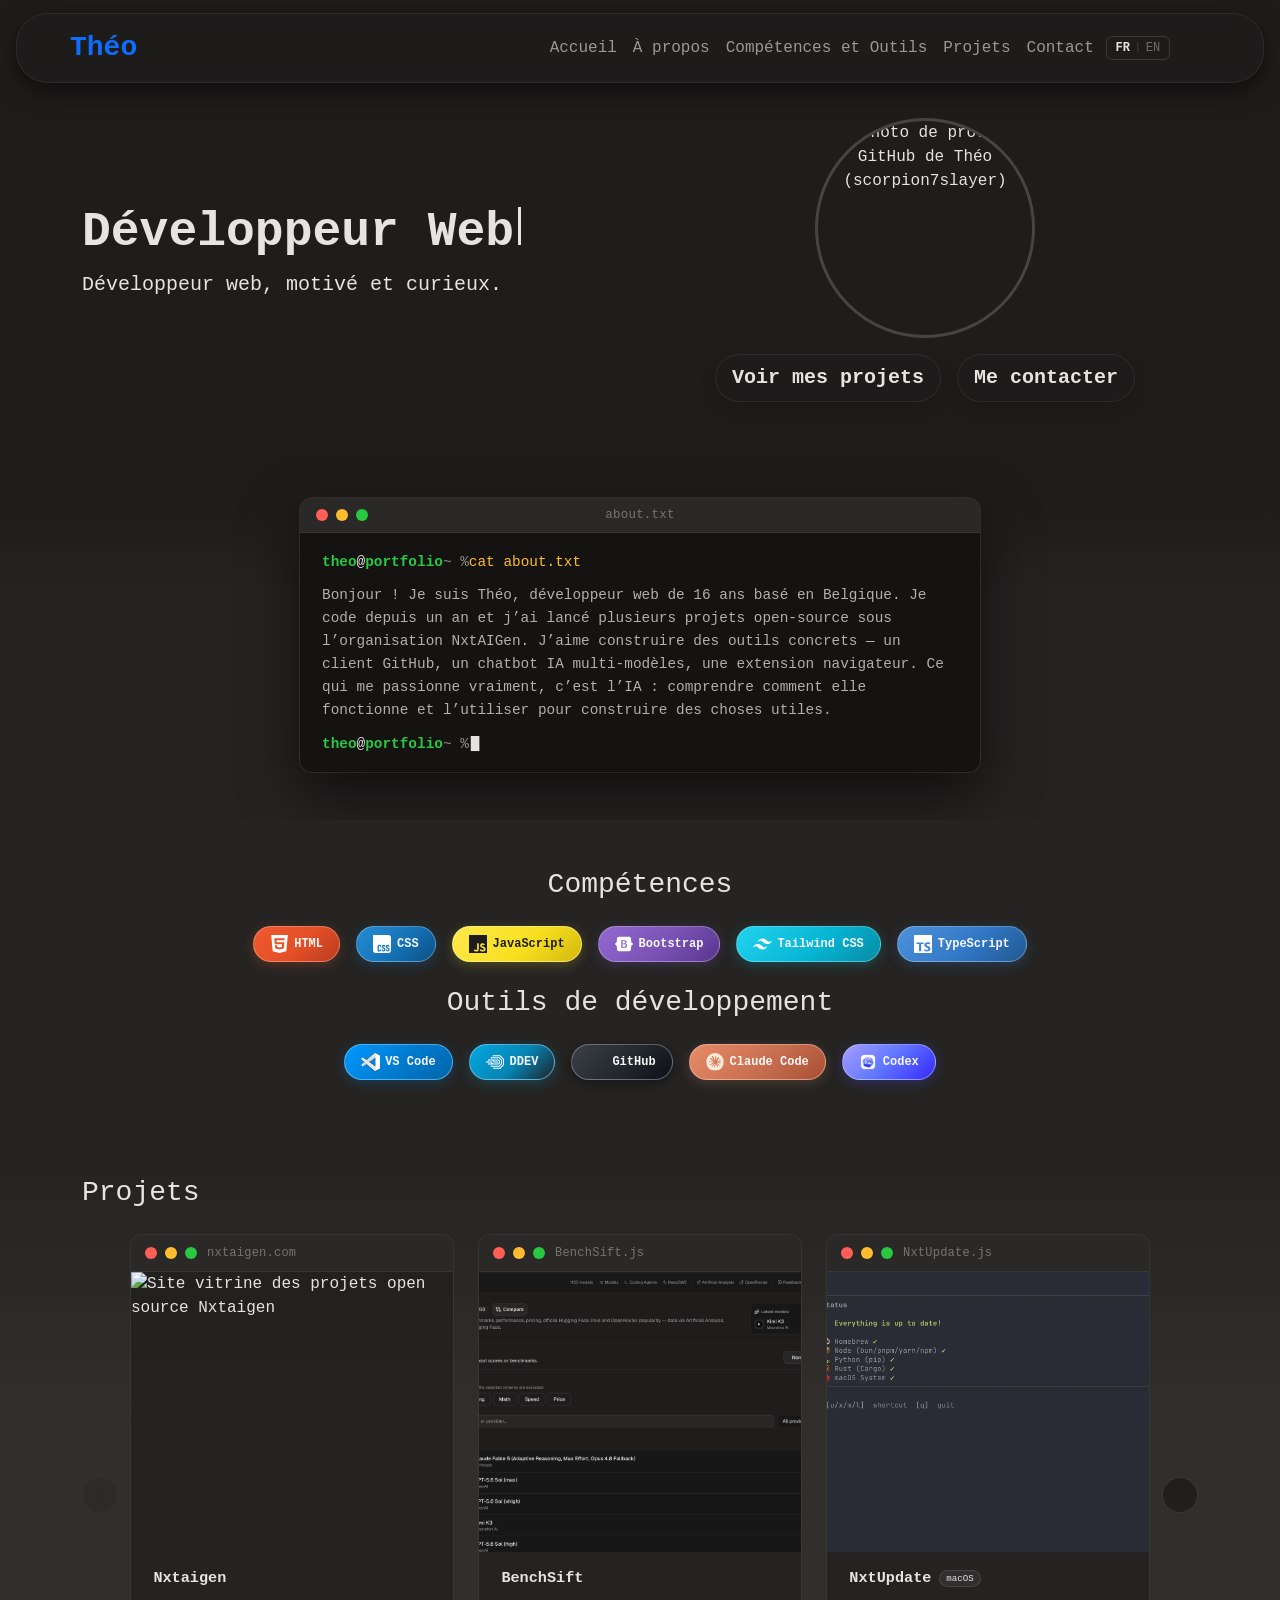
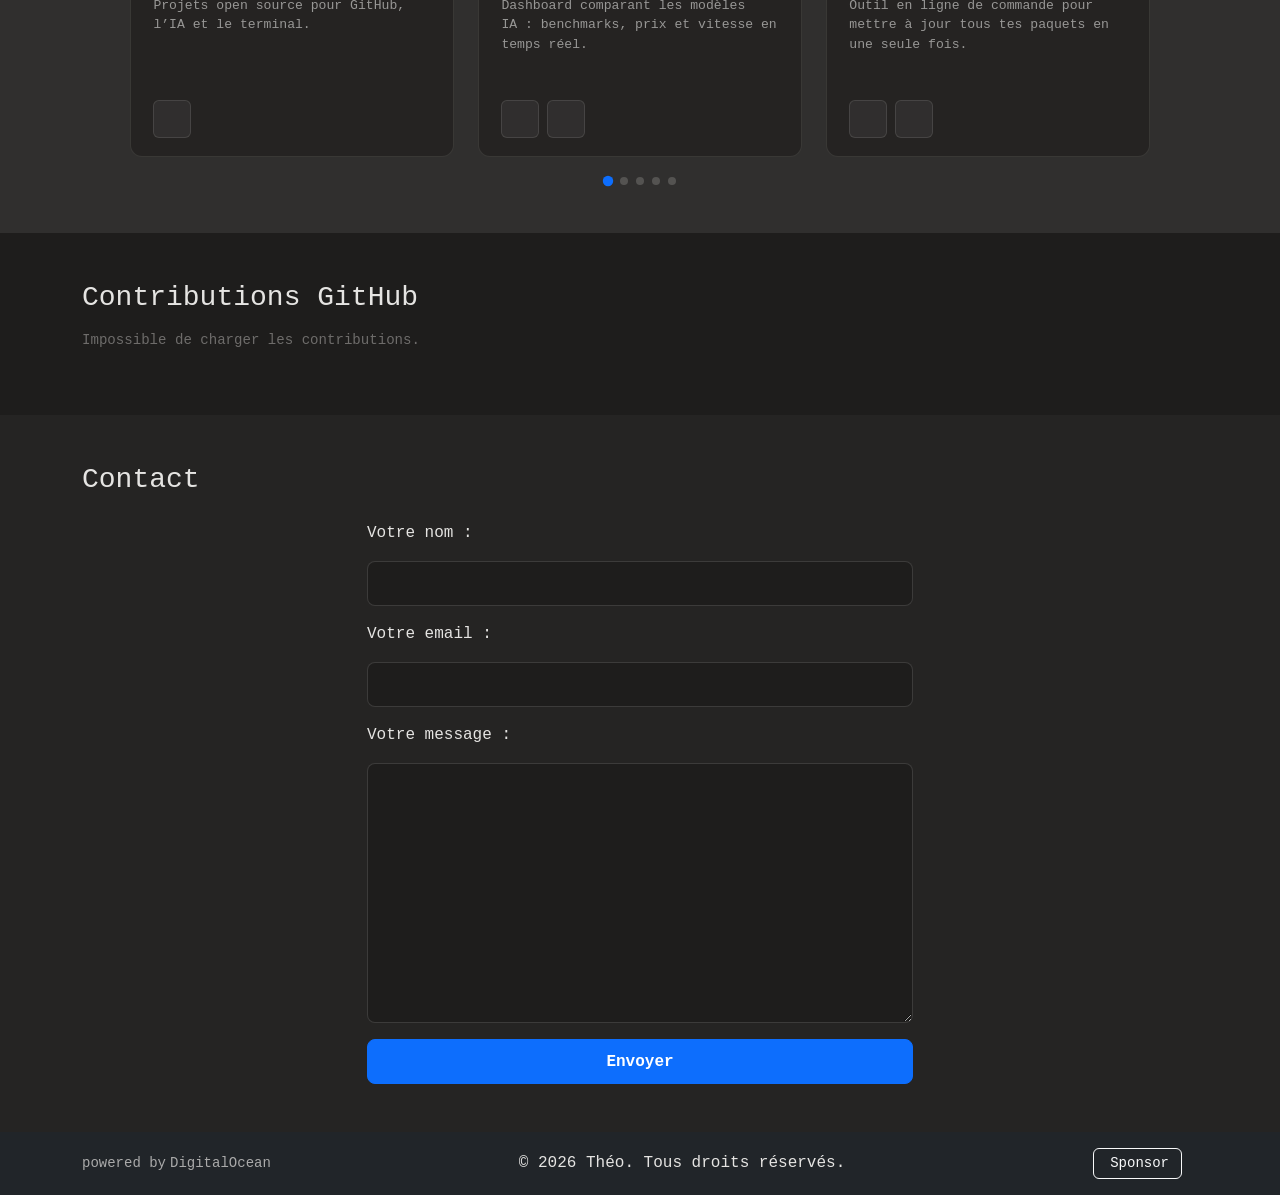
==== commit 3a24d0fb: "Add Market Plier team details and clean README" ====
--- a/index.html
+++ b/index.html
@@ -845,6 +845,17 @@
                                                 class="badge badge-indisponible rounded-pill"
                                                 >Indisponible</span
                                             >
+                                            <span
+                                                class="badge badge-group-project rounded-pill"
+                                            >
+                                                <i
+                                                    class="fa-solid fa-user-group"
+                                                    aria-hidden="true"
+                                                ></i>
+                                                <span data-i18n="project-group"
+                                                    >Projet de groupe</span
+                                                >
+                                            </span>
                                         </h5>
                                         <p
                                             class="project-card-desc"
@@ -856,14 +867,15 @@
                                         </p>
                                         <div class="project-links d-flex gap-2">
                                             <a
-                                                href="https://github.com/scorpion7slayer/market-plier"
-                                                target="_blank"
-                                                rel="noopener noreferrer"
-                                                aria-label="Voir le code source"
-                                                title="Voir le code source"
+                                                href="#marketPlierGithubModal"
+                                                data-bs-toggle="modal"
+                                                data-bs-target="#marketPlierGithubModal"
+                                                aria-label="Voir l’équipe GitHub de Market Plier"
+                                                title="Voir l’équipe GitHub"
                                             >
                                                 <i
                                                     class="fa-brands fa-github text-white"
+                                                    aria-hidden="true"
                                                 ></i>
                                             </a>
                                             <a
@@ -1068,6 +1080,130 @@
                     </div>
                 </div>
             </div>
+            <!-- Modal équipe GitHub Market Plier -->
+            <div
+                class="modal fade"
+                id="marketPlierGithubModal"
+                tabindex="-1"
+                aria-labelledby="marketPlierGithubModalLabel"
+                aria-describedby="marketPlierGithubDescription"
+                aria-hidden="true"
+            >
+                <div class="modal-dialog modal-dialog-centered modal-lg">
+                    <div
+                        class="modal-content browser-modal-content project-team-modal"
+                    >
+                        <div class="modal-header border-0">
+                            <h5
+                                class="modal-title"
+                                id="marketPlierGithubModalLabel"
+                                data-i18n="marketplier-team-title"
+                            >
+                                L’équipe de Market Plier
+                            </h5>
+                            <button
+                                type="button"
+                                class="btn-close btn-close-white"
+                                data-bs-dismiss="modal"
+                                aria-label="Fermer"
+                            ></button>
+                        </div>
+                        <div class="modal-body project-team-body">
+                            <p
+                                class="project-team-intro"
+                                id="marketPlierGithubDescription"
+                                data-i18n="marketplier-team-intro"
+                            >
+                                Un projet construit à trois. Découvre les
+                                profils des développeurs ou consulte directement
+                                le dépôt.
+                            </p>
+                            <div class="project-team-list">
+                                <a
+                                    class="project-collaborator"
+                                    href="https://github.com/scorpion7slayer"
+                                    target="_blank"
+                                    rel="noopener noreferrer"
+                                    aria-label="GitHub de scorpion7slayer"
+                                >
+                                    <img
+                                        src="https://github.com/scorpion7slayer.png?size=160"
+                                        alt="Photo de profil GitHub de scorpion7slayer"
+                                        width="72"
+                                        height="72"
+                                        loading="lazy"
+                                        decoding="async"
+                                    />
+                                    <span>@scorpion7slayer</span>
+                                    <i
+                                        class="fa-solid fa-arrow-up-right-from-square"
+                                        aria-hidden="true"
+                                    ></i>
+                                </a>
+                                <a
+                                    class="project-collaborator"
+                                    href="https://github.com/Gaspami"
+                                    target="_blank"
+                                    rel="noopener noreferrer"
+                                    aria-label="GitHub de Gaspami"
+                                >
+                                    <img
+                                        src="https://github.com/Gaspami.png?size=160"
+                                        alt="Photo de profil GitHub de Gaspami"
+                                        width="72"
+                                        height="72"
+                                        loading="lazy"
+                                        decoding="async"
+                                    />
+                                    <span>@Gaspami</span>
+                                    <i
+                                        class="fa-solid fa-arrow-up-right-from-square"
+                                        aria-hidden="true"
+                                    ></i>
+                                </a>
+                                <a
+                                    class="project-collaborator"
+                                    href="https://github.com/dayko555"
+                                    target="_blank"
+                                    rel="noopener noreferrer"
+                                    aria-label="GitHub de dayko555"
+                                >
+                                    <img
+                                        src="https://github.com/dayko555.png?size=160"
+                                        alt="Photo de profil GitHub de dayko555"
+                                        width="72"
+                                        height="72"
+                                        loading="lazy"
+                                        decoding="async"
+                                    />
+                                    <span>@dayko555</span>
+                                    <i
+                                        class="fa-solid fa-arrow-up-right-from-square"
+                                        aria-hidden="true"
+                                    ></i>
+                                </a>
+                            </div>
+                            <div class="project-repo-action">
+                                <a
+                                    class="btn btn-primary project-repo-link"
+                                    href="https://github.com/scorpion7slayer/market-plier"
+                                    target="_blank"
+                                    rel="noopener noreferrer"
+                                    aria-label="Dépôt GitHub de Market Plier"
+                                >
+                                    <i
+                                        class="fa-brands fa-github"
+                                        aria-hidden="true"
+                                    ></i>
+                                    <span data-i18n="marketplier-repo-link"
+                                        >Voir le dépôt du projet</span
+                                    >
+                                </a>
+                            </div>
+                        </div>
+                    </div>
+                </div>
+            </div>
             <!-- Modal Market Plier -->
             <div
                 class="modal fade"
--- a/style.css
+++ b/style.css
@@ -297,6 +297,19 @@
     letter-spacing: 0.02em;
 }
 
+.badge-group-project {
+    display: inline-flex;
+    align-items: center;
+    gap: 0.35rem;
+    padding: 0.4em 0.7em;
+    background-color: rgba(13, 110, 253, 0.14);
+    border: 1px solid rgba(94, 159, 255, 0.42);
+    color: #9bc2ff;
+    font-size: 0.62rem;
+    font-weight: 600;
+    letter-spacing: 0.02em;
+}
+
 /* Carrousel projets */
 .projects-carousel-outer {
     position: relative;
@@ -450,6 +463,12 @@
     transform: translateY(-1px);
     filter: brightness(1.2);
     border-color: rgba(229, 228, 226, 0.3);
+}
+
+.project-links a:focus-visible,
+.project-collaborator:focus-visible {
+    outline: 3px solid #ffc107;
+    outline-offset: 2px;
 }
 
 /* Boutons de navigation carrousel */
@@ -897,6 +916,123 @@
     font-weight: 500;
 }
 
+/* Équipe Market Plier */
+.project-team-modal {
+    overflow: hidden;
+}
+
+.project-team-body {
+    padding: 0 1.5rem 1.5rem;
+}
+
+.project-team-intro {
+    max-width: 62ch;
+    margin: 0 0 1.25rem;
+    color: rgba(229, 228, 226, 0.76);
+    font-size: 0.88rem;
+    line-height: 1.65;
+}
+
+.project-team-list {
+    display: grid;
+    grid-template-columns: repeat(3, minmax(0, 1fr));
+    gap: 0.75rem;
+}
+
+.project-collaborator {
+    position: relative;
+    display: flex;
+    flex-direction: column;
+    align-items: center;
+    gap: 0.65rem;
+    min-width: 0;
+    padding: 1.15rem 0.75rem;
+    border: 1px solid rgba(229, 228, 226, 0.12);
+    border-radius: 0.75rem;
+    background-color: rgba(229, 228, 226, 0.045);
+    color: #e5e4e2;
+    text-align: center;
+    text-decoration: none;
+    transition:
+        transform 0.18s ease-out,
+        background-color 0.18s ease-out,
+        border-color 0.18s ease-out;
+}
+
+.project-collaborator:hover {
+    transform: translateY(-2px);
+    border-color: rgba(94, 159, 255, 0.58);
+    background-color: rgba(13, 110, 253, 0.1);
+    color: #ffffff;
+}
+
+.project-collaborator img {
+    width: 4.5rem;
+    height: 4.5rem;
+    border-radius: 50%;
+    object-fit: cover;
+    background-color: #252423;
+}
+
+.project-collaborator span {
+    max-width: 100%;
+    overflow-wrap: anywhere;
+    font-size: 0.82rem;
+    font-weight: 600;
+}
+
+.project-collaborator i {
+    position: absolute;
+    top: 0.7rem;
+    right: 0.7rem;
+    color: rgba(229, 228, 226, 0.45);
+    font-size: 0.68rem;
+}
+
+.project-repo-action {
+    display: flex;
+    justify-content: center;
+    margin-top: 1.25rem;
+}
+
+.project-repo-link {
+    display: inline-flex;
+    align-items: center;
+    gap: 0.55rem;
+    min-height: 2.75rem;
+    padding-inline: 1.1rem;
+    font-size: 0.85rem;
+    font-weight: 600;
+}
+
+@media (max-width: 575.98px) {
+    .project-team-body {
+        padding: 0 1rem 1rem;
+    }
+
+    .project-team-list {
+        grid-template-columns: 1fr;
+    }
+
+    .project-collaborator {
+        flex-direction: row;
+        justify-content: flex-start;
+        padding: 0.8rem;
+        text-align: left;
+    }
+
+    .project-collaborator img {
+        width: 3rem;
+        height: 3rem;
+    }
+}
+
+@media (prefers-reduced-motion: reduce) {
+    .project-collaborator {
+        transition: none;
+    }
+}
+
 /* Footer */
 .footer-sponsor-btn {
     border-radius: 6px;
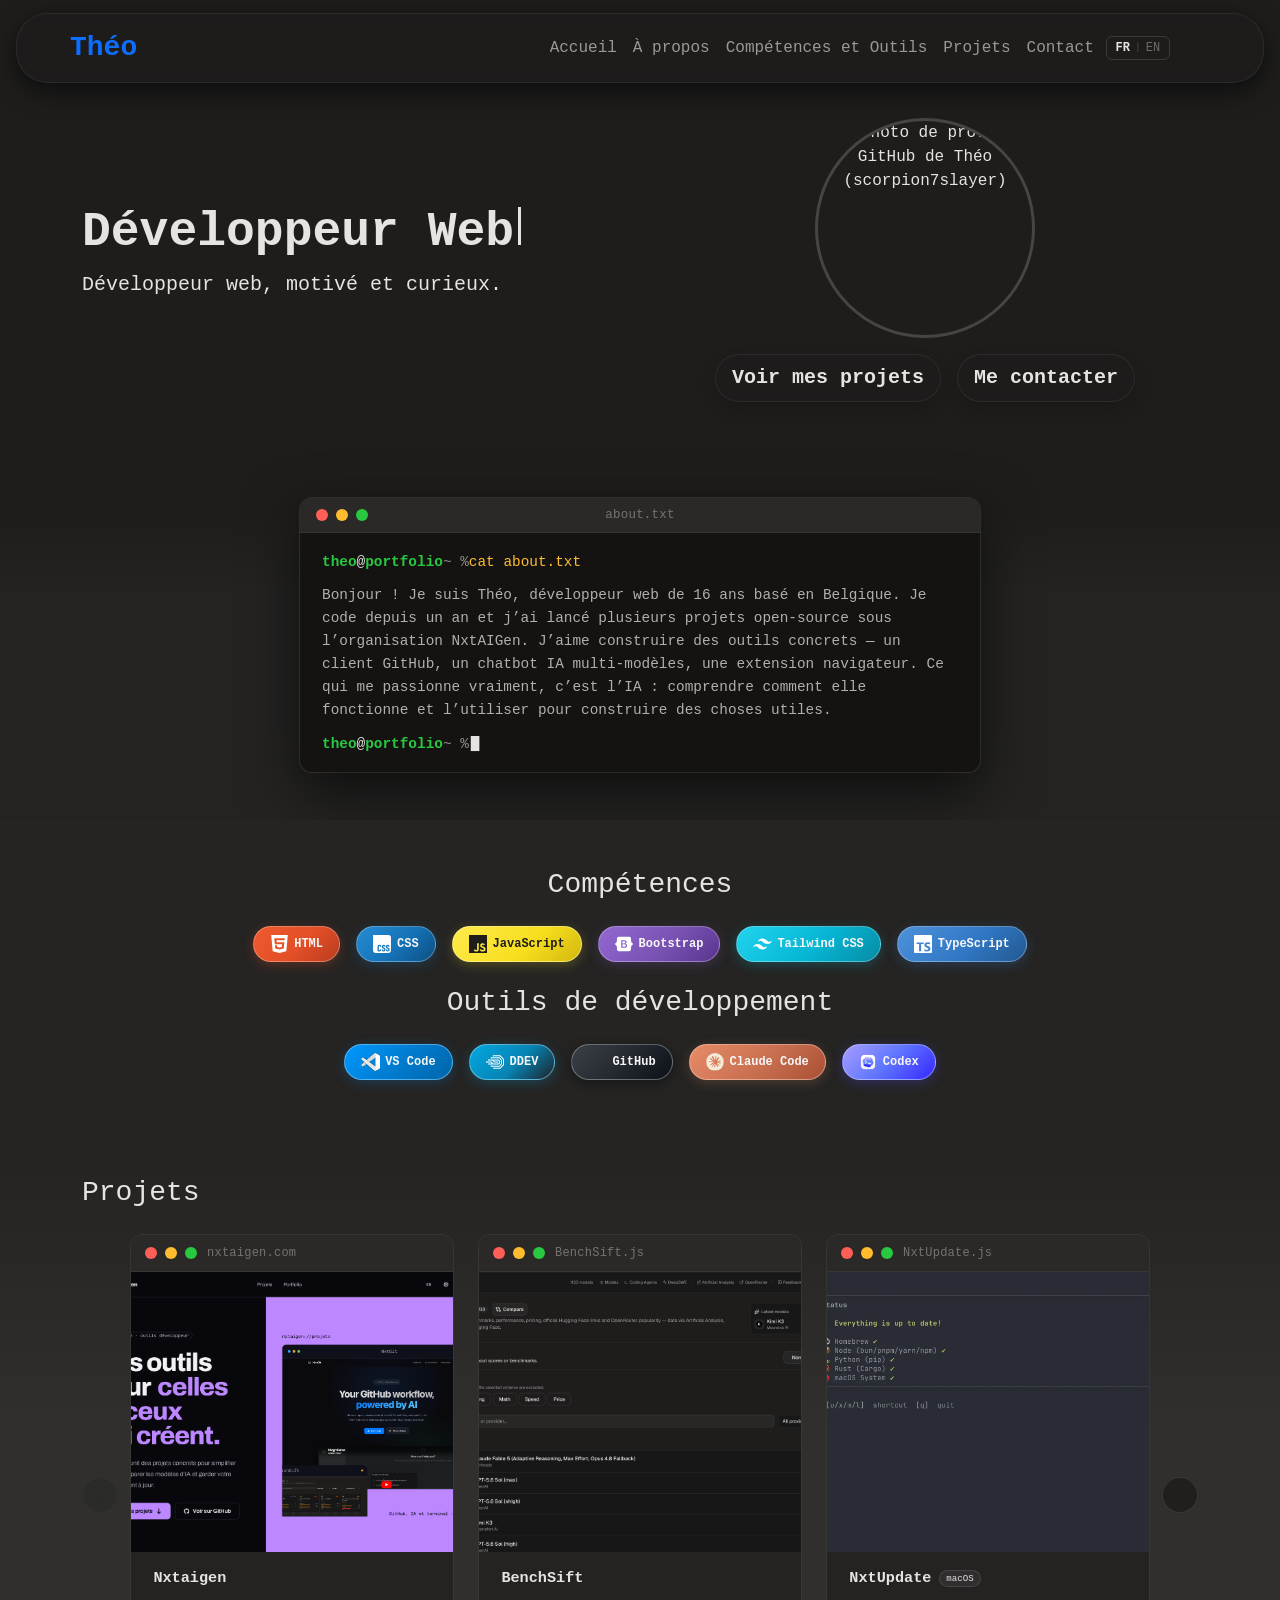
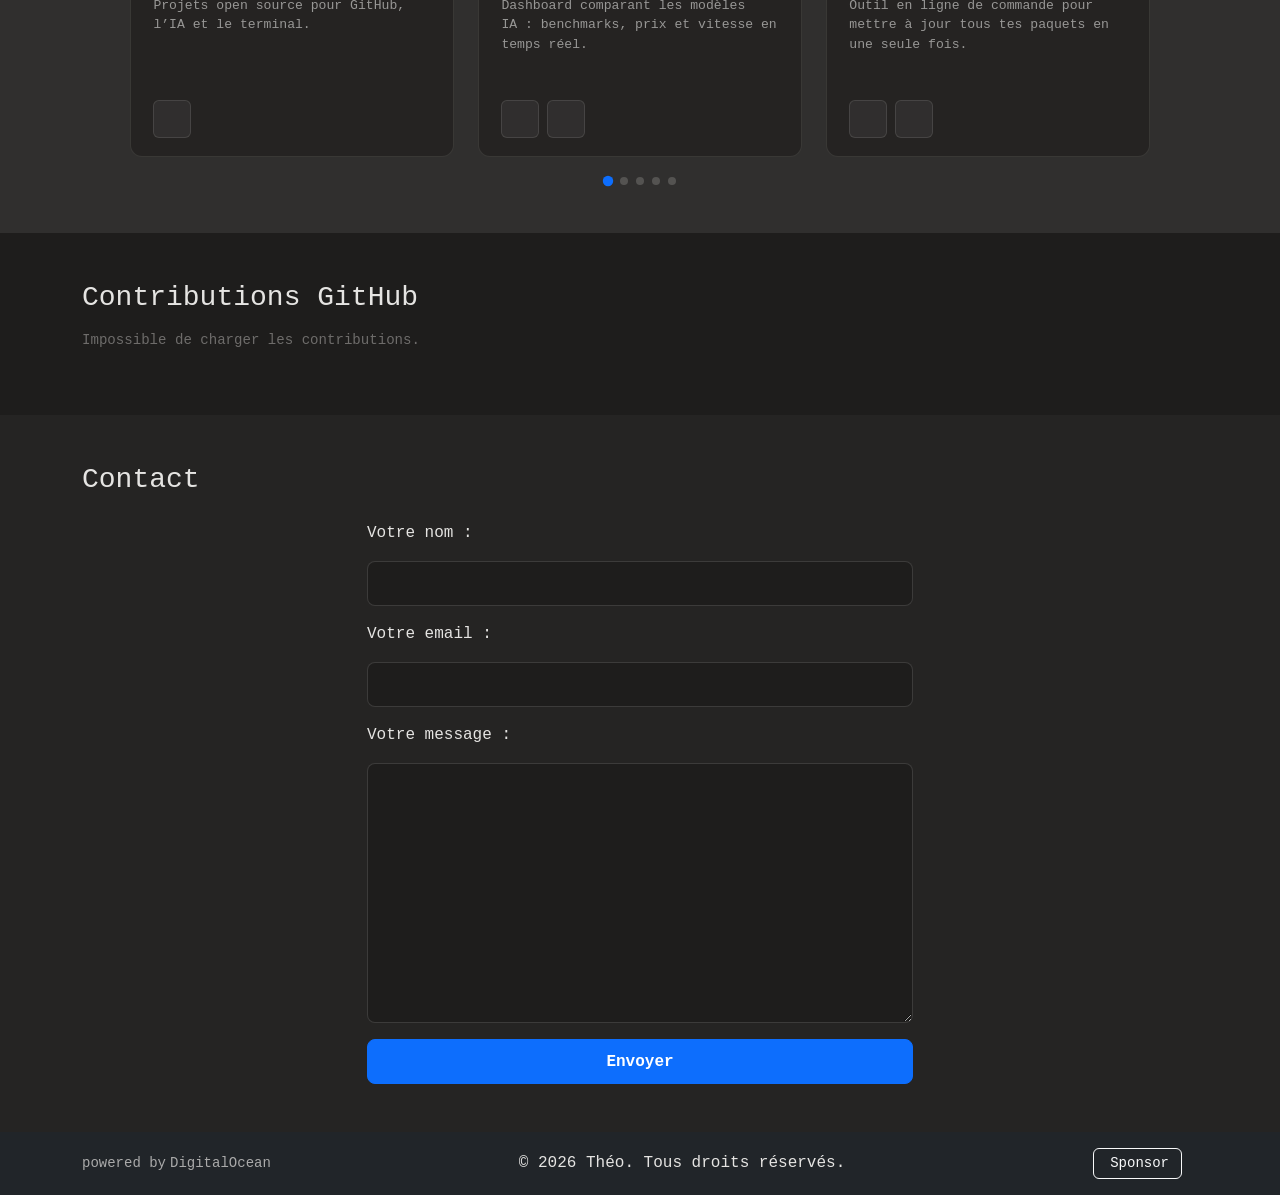
==== commit 9cd04974: "Fix Nxtaigen project image" ====
--- a/index.html
+++ b/index.html
@@ -469,7 +469,7 @@
                                     </div>
                                     <div class="project-card-img-wrap">
                                         <img
-                                            src="assets/screenshots/nxtaigen.webp"
+                                            src="assets/screenshots/NxtAIGen.webp"
                                             class="project-card-img"
                                             alt="Site vitrine des projets open source Nxtaigen"
                                             loading="lazy"
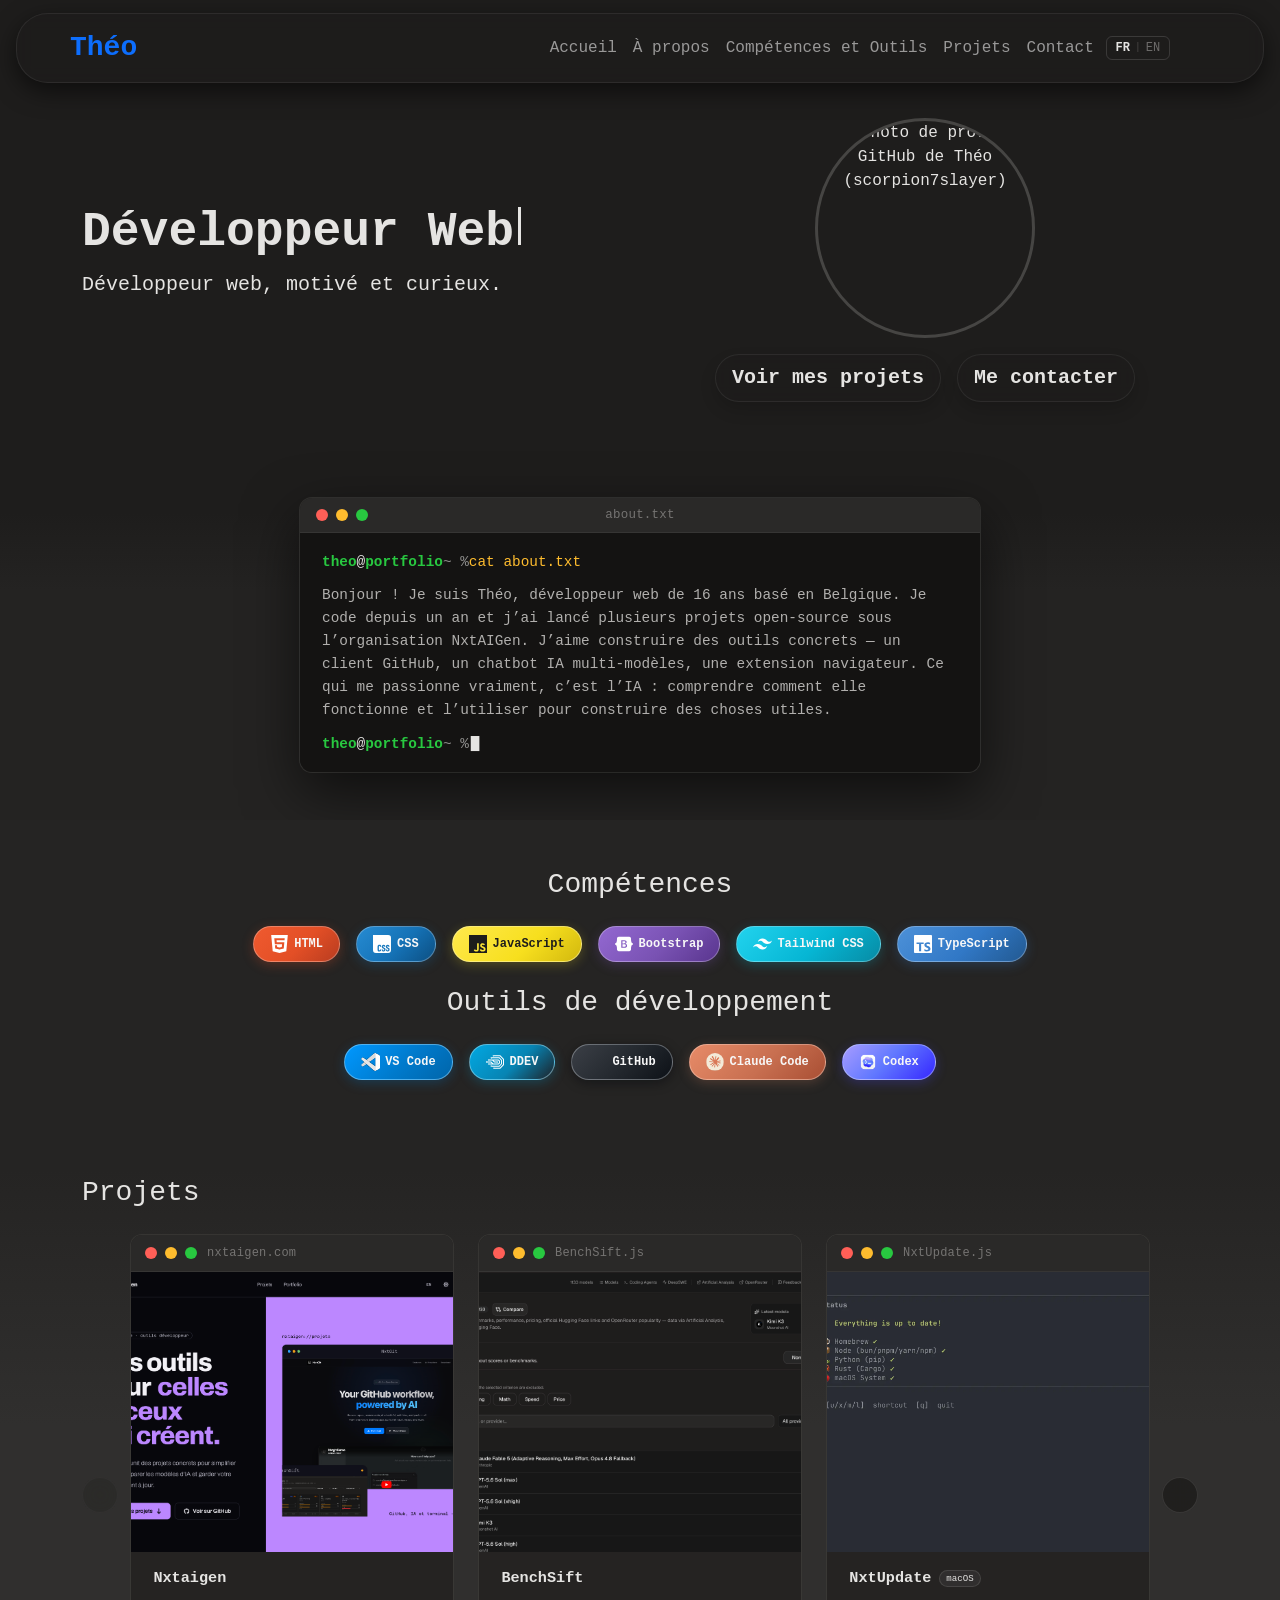
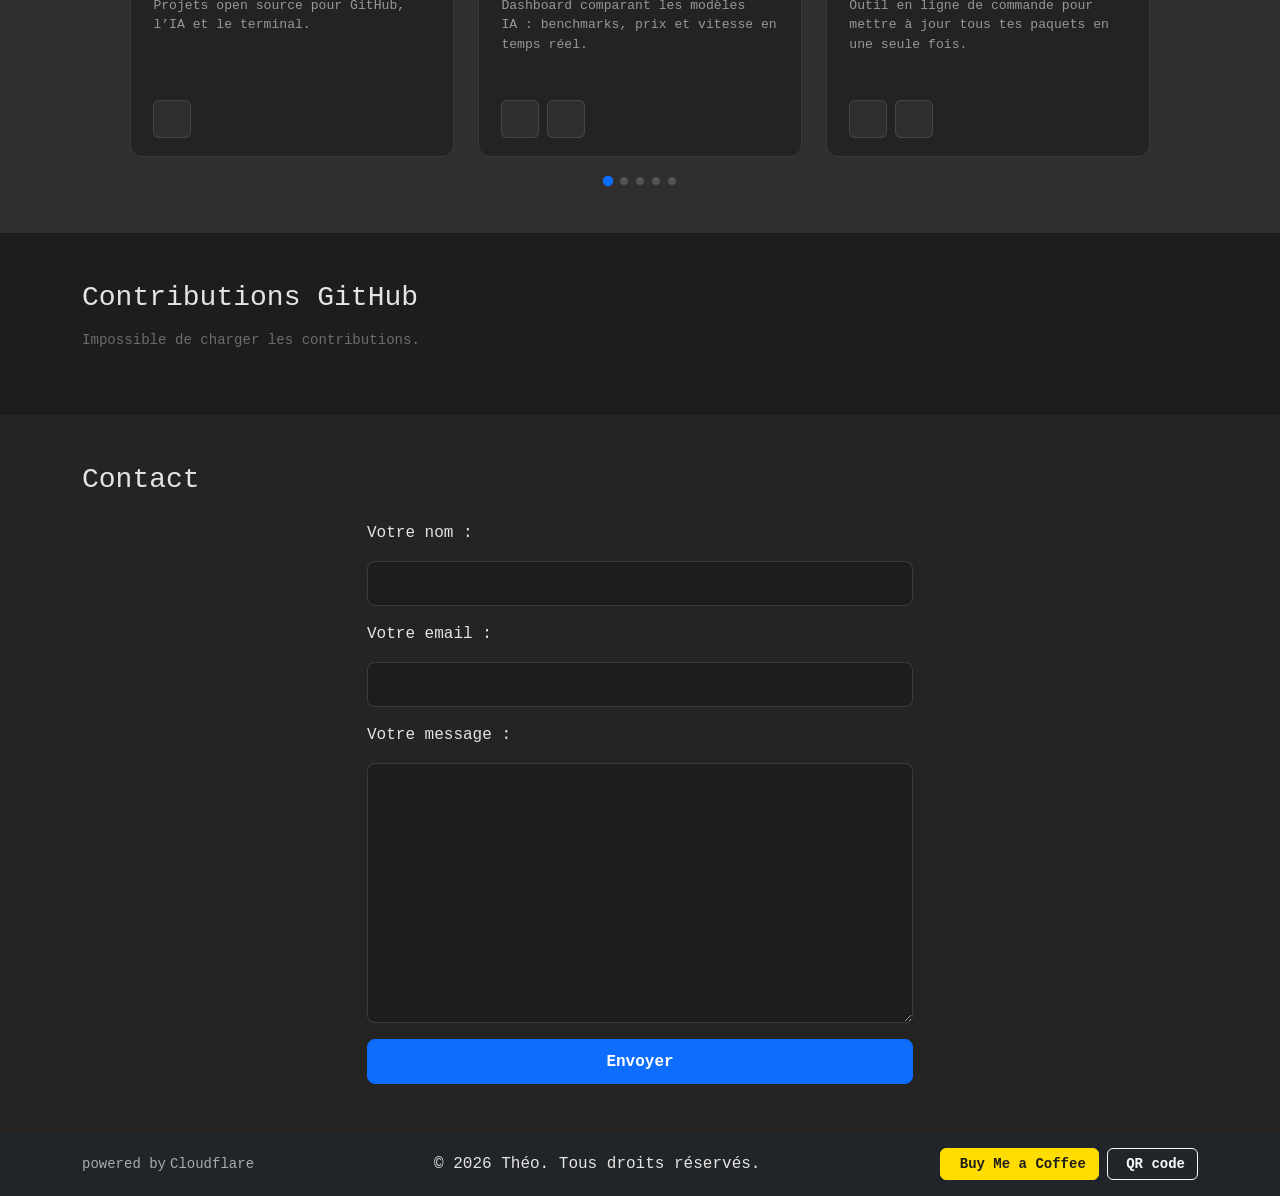
==== commit 6a15810c: "Update footer support links" ====
--- a/index.html
+++ b/index.html
@@ -75,7 +75,7 @@
             integrity="sha384-sRIl4kxILFvY47J16cr9ZwB07vP4J8+LH7qKQnuqkuIAvNWLzeN8tE5YBujZqJLB"
             crossorigin="anonymous"
         />
-        <link href="style.css?v=20" rel="stylesheet" />
+        <link href="style.css?v=22" rel="stylesheet" />
         <link
             rel="stylesheet"
             href="https://cdnjs.cloudflare.com/ajax/libs/font-awesome/7.0.1/css/all.min.css"
@@ -667,7 +667,7 @@
                                     </div>
                                     <div class="project-card-body">
                                         <h5
-                                            class="project-card-title d-flex align-items-center"
+                                            class="project-card-title d-flex align-items-center flex-wrap"
                                         >
                                             NxtGit
                                             <span
@@ -681,6 +681,11 @@
                                             <span
                                                 class="badge badge-os badge-os-small rounded-pill ms-1"
                                                 >Windows</span
+                                            >
+                                            <span
+                                                class="badge badge-archived rounded-pill ms-1"
+                                                data-i18n="project-archived"
+                                                >Archivé</span
                                             >
                                         </h5>
                                         <p
@@ -726,14 +731,14 @@
                                                 ></i>
                                             </a>
                                             <a
-                                                href="https://youtu.be/W2mVp_yVHcA"
+                                                href="https://cap.so/s/9knyk9srj09a7st"
                                                 target="_blank"
                                                 rel="noopener noreferrer"
                                                 aria-label="Voir la vidéo de démonstration"
                                                 title="Voir la vidéo de démonstration"
                                             >
                                                 <i
-                                                    class="fa-brands fa-youtube text-white"
+                                                    class="fa-solid fa-video text-white"
                                                 ></i>
                                             </a>
                                         </div>
@@ -1390,33 +1395,103 @@
                 class="container d-flex flex-column flex-md-row align-items-center justify-content-center justify-content-md-between position-relative gap-2"
             >
                 <a
-                    href="https://m.do.co/c/cb3c5c7ece01"
+                    href="https://cloudflare.com"
                     target="_blank"
                     rel="noopener noreferrer"
                     class="footer-powered-link"
-                    title="Powered by DigitalOcean"
+                    title="Powered by Cloudflare"
                 >
                     powered by
-                    <span class="footer-do-brand"
-                        ><i class="fa-brands fa-digital-ocean"></i>
-                        DigitalOcean</span
+                    <span class="footer-cloudflare-brand"
+                        ><i class="fa-brands fa-cloudflare"></i>
+                        Cloudflare</span
                     >
                 </a>
                 <h6 class="mb-0">
                     © <span id="copyright-year"></span> Théo.
                     <span data-i18n="footer-rights">Tous droits réservés.</span>
                 </h6>
-                <a
-                    href="https://github.com/sponsors/scorpion7slayer"
-                    target="_blank"
-                    rel="noopener noreferrer"
-                    class="btn btn-outline-light btn-sm footer-sponsor-btn me-3"
-                    title="Sponsor scorpion7slayer"
-                >
-                    <i class="fa-solid fa-heart"></i> Sponsor
-                </a>
+                <div class="footer-support-actions">
+                    <a
+                        href="https://buymeacoffee.com/scorpion7slayer"
+                        target="_blank"
+                        rel="noopener noreferrer"
+                        class="btn btn-sm footer-support-btn footer-coffee-btn"
+                    >
+                        <i class="fa-solid fa-mug-hot" aria-hidden="true"></i>
+                        <span data-i18n="footer-coffee">Buy Me a Coffee</span>
+                    </a>
+                    <button
+                        type="button"
+                        class="btn btn-outline-light btn-sm footer-support-btn footer-qr-btn"
+                        data-bs-toggle="modal"
+                        data-bs-target="#supportQrModal"
+                        aria-controls="supportQrModal"
+                    >
+                        <i class="fa-solid fa-qrcode" aria-hidden="true"></i>
+                        <span data-i18n="footer-qr">QR code</span>
+                    </button>
+                </div>
             </div>
         </footer>
+        <div
+            class="modal fade"
+            id="supportQrModal"
+            tabindex="-1"
+            aria-labelledby="supportQrModalLabel"
+            aria-describedby="supportQrModalDescription"
+            aria-hidden="true"
+        >
+            <div class="modal-dialog modal-dialog-centered modal-sm">
+                <div class="modal-content support-qr-content">
+                    <div class="modal-header border-0 pb-0">
+                        <h2
+                            class="modal-title fs-5"
+                            id="supportQrModalLabel"
+                            data-i18n="support-qr-title"
+                        >
+                            Soutenir via QR code
+                        </h2>
+                        <button
+                            type="button"
+                            class="btn-close btn-close-white"
+                            data-bs-dismiss="modal"
+                            aria-label="Fermer"
+                        ></button>
+                    </div>
+                    <div class="modal-body support-qr-body">
+                        <p
+                            id="supportQrModalDescription"
+                            class="support-qr-intro"
+                            data-i18n="support-qr-intro"
+                        >
+                            Scannez ce code pour ouvrir ma page Buy Me a Coffee.
+                        </p>
+                        <img
+                            src="assets/qr-code.webp"
+                            class="support-qr-image"
+                            width="700"
+                            height="700"
+                            alt="QR code vers Buy Me a Coffee de scorpion7slayer"
+                        />
+                        <a
+                            href="https://buymeacoffee.com/scorpion7slayer"
+                            target="_blank"
+                            rel="noopener noreferrer"
+                            class="btn footer-support-btn footer-coffee-btn support-qr-link"
+                        >
+                            <i
+                                class="fa-solid fa-arrow-up-right-from-square"
+                                aria-hidden="true"
+                            ></i>
+                            <span data-i18n="support-open"
+                                >Ouvrir Buy Me a Coffee</span
+                            >
+                        </a>
+                    </div>
+                </div>
+            </div>
+        </div>
         <script
             src="https://cdn.jsdelivr.net/npm/bootstrap@5.3.8/dist/js/bootstrap.bundle.min.js"
             integrity="sha384-FKyoEForCGlyvwx9Hj09JcYn3nv7wiPVlz7YYwJrWVcXK/BmnVDxM+D2scQbITxI"
@@ -1426,6 +1501,6 @@
         <button id="backToTop" aria-label="Remonter en haut">
             <i class="fa-solid fa-chevron-up"></i>
         </button>
-        <script src="script.js?v=20"></script>
+        <script src="script.js?v=21"></script>
     </body>
 </html>
--- a/style.css
+++ b/style.css
@@ -292,6 +292,16 @@
     background-color: rgba(108, 117, 125, 0.12);
     border: 1px solid rgba(108, 117, 125, 0.35);
     color: #868e96;
+    font-size: 0.62rem;
+    font-weight: 600;
+    letter-spacing: 0.02em;
+}
+
+.badge-archived {
+    padding: 0.4em 0.7em;
+    background-color: rgba(255, 193, 7, 0.12);
+    border: 1px solid rgba(255, 193, 7, 0.35);
+    color: #ffd76a;
     font-size: 0.62rem;
     font-weight: 600;
     letter-spacing: 0.02em;
@@ -776,7 +786,7 @@
 .nav-link:focus,
 .btn:focus,
 #backToTop:focus,
-.footer-sponsor-btn:focus {
+.footer-support-btn:focus {
     outline: 3px solid #ffc107;
     outline-offset: 2px;
 }
@@ -1034,19 +1044,84 @@
 }
 
 /* Footer */
-.footer-sponsor-btn {
+.footer-support-actions {
+    display: flex;
+    flex-wrap: wrap;
+    align-items: center;
+    justify-content: center;
+    gap: 0.5rem;
+}
+
+.footer-support-btn {
     border-radius: 6px;
     padding: 0.25rem 0.75rem;
     font-size: 0.875rem;
     display: inline-flex;
     align-items: center;
-    gap: 0.25rem;
-}
-
-.footer-sponsor-btn:hover {
+    justify-content: center;
+    gap: 0.4rem;
+    min-height: 2rem;
+    font-weight: 600;
+    text-decoration: none;
+}
+
+.footer-coffee-btn {
+    background-color: #ffdd00;
+    color: #1e1d1c;
+    border-color: #ffdd00;
+}
+
+.footer-coffee-btn:hover {
+    background-color: #ffe74d;
+    border-color: #ffe74d;
+    color: #1e1d1c;
+}
+
+.footer-qr-btn:hover {
     background-color: #e5e4e2;
     color: #1e1d1c;
-    text-decoration: none;
+}
+
+.support-qr-content {
+    overflow: hidden;
+    background: #252423;
+    border: 1px solid rgba(229, 228, 226, 0.12);
+    border-radius: 12px;
+}
+
+.support-qr-body {
+    display: flex;
+    flex-direction: column;
+    align-items: center;
+    gap: 1rem;
+    padding: 1rem 1.25rem 1.25rem;
+}
+
+.support-qr-intro {
+    margin: 0;
+    color: rgba(229, 228, 226, 0.78);
+    font-size: 0.875rem;
+    line-height: 1.55;
+    text-align: center;
+}
+
+.support-qr-image {
+    display: block;
+    width: min(100%, 19rem);
+    height: auto;
+    border-radius: 10px;
+    background-color: #ffffff;
+}
+
+.support-qr-link {
+    width: 100%;
+    min-height: 2.5rem;
+}
+
+@media (max-width: 575.98px) {
+    footer.bg-dark {
+        padding-bottom: 4.5rem !important;
+    }
 }
 
 .footer-powered-link {
@@ -1058,13 +1133,13 @@
     gap: 0.25rem;
 }
 
-.footer-do-brand {
+.footer-cloudflare-brand {
     color: #aaa;
     transition: color 0.2s;
 }
 
-.footer-powered-link:hover .footer-do-brand {
-    color: #4d8cee;
+.footer-powered-link:hover .footer-cloudflare-brand {
+    color: #f6821f;
 }
 
 /* Bouton retour en haut */
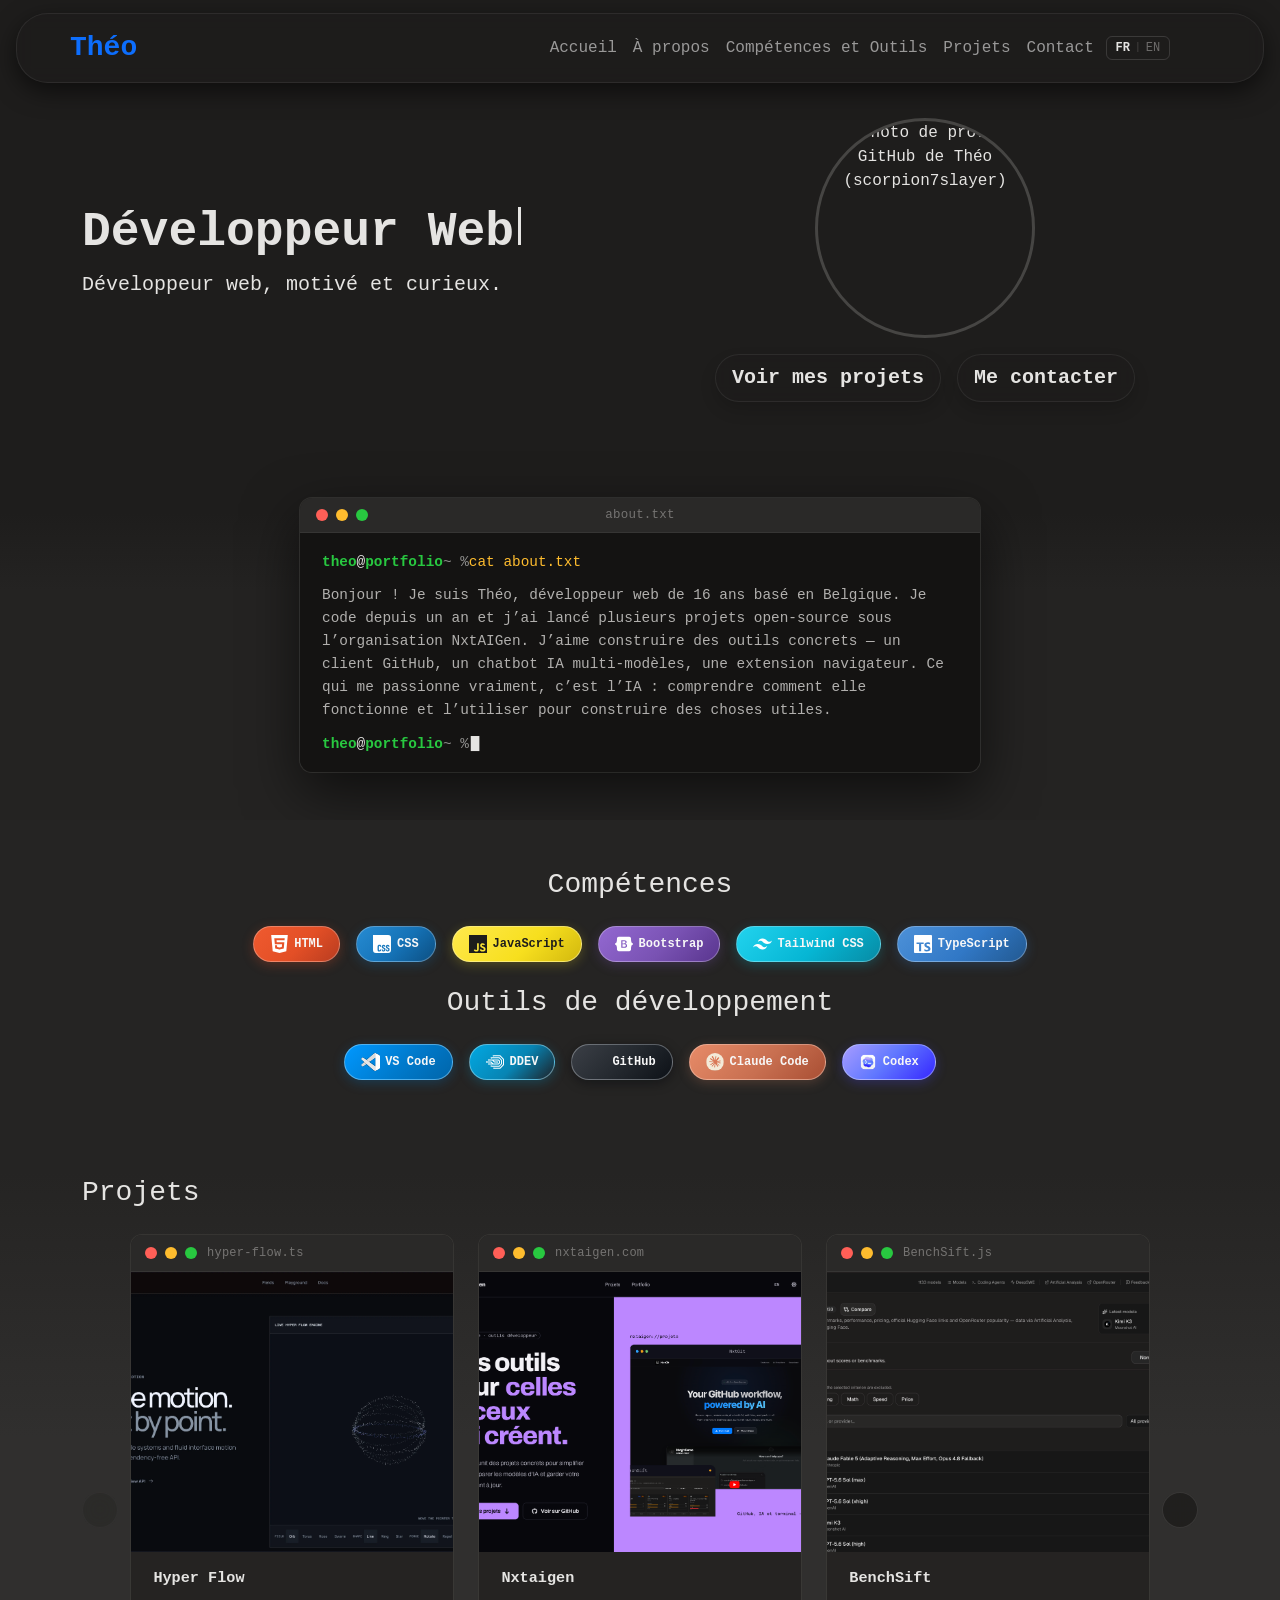
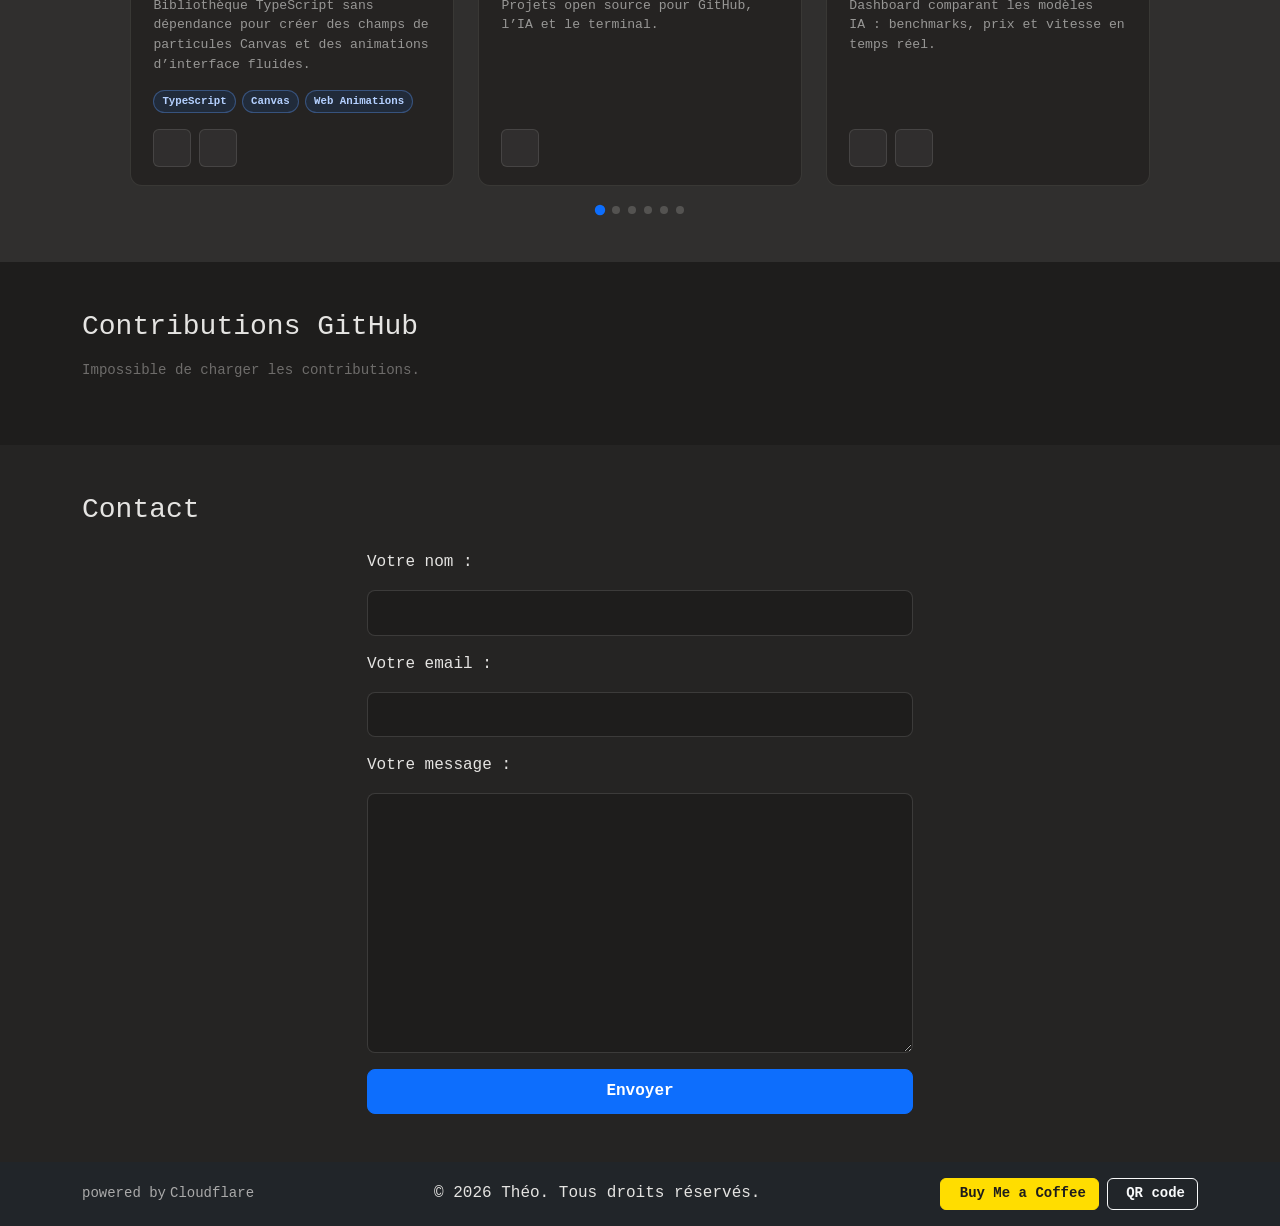
==== commit f2f28d25: "add project" ====
--- a/index.html
+++ b/index.html
@@ -75,7 +75,7 @@
             integrity="sha384-sRIl4kxILFvY47J16cr9ZwB07vP4J8+LH7qKQnuqkuIAvNWLzeN8tE5YBujZqJLB"
             crossorigin="anonymous"
         />
-        <link href="style.css?v=22" rel="stylesheet" />
+        <link href="style.css?v=23" rel="stylesheet" />
         <link
             rel="stylesheet"
             href="https://cdnjs.cloudflare.com/ajax/libs/font-awesome/7.0.1/css/all.min.css"
@@ -449,6 +449,77 @@
                                 class="projects-carousel-track"
                                 id="projectsTrack"
                             >
+                                <!-- Card 1 : Hyper Flow -->
+                                <div class="project-card">
+                                    <div class="project-card-bar">
+                                        <div class="terminal-buttons">
+                                            <span
+                                                class="terminal-btn terminal-btn-close"
+                                            ></span>
+                                            <span
+                                                class="terminal-btn terminal-btn-minimize"
+                                            ></span>
+                                            <span
+                                                class="terminal-btn terminal-btn-maximize"
+                                            ></span>
+                                        </div>
+                                        <span class="project-card-filename"
+                                            >hyper-flow.ts</span
+                                        >
+                                    </div>
+                                    <div class="project-card-img-wrap">
+                                        <img
+                                            src="assets/screenshots/hyper-flow.webp"
+                                            class="project-card-img"
+                                            alt="Bibliothèque Hyper Flow de champs de particules et d’animations web"
+                                            loading="lazy"
+                                            decoding="async"
+                                        />
+                                    </div>
+                                    <div class="project-card-body">
+                                        <h5 class="project-card-title">
+                                            Hyper Flow
+                                        </h5>
+                                        <p
+                                            class="project-card-desc"
+                                            data-i18n="proj-hyper-flow-desc"
+                                        >
+                                            Bibliothèque TypeScript sans dépendance pour créer des champs de particules Canvas et des animations d’interface fluides.
+                                        </p>
+                                        <ul
+                                            class="project-tags"
+                                            aria-label="Technologies utilisées"
+                                        >
+                                            <li>TypeScript</li>
+                                            <li>Canvas</li>
+                                            <li>Web Animations</li>
+                                        </ul>
+                                        <div class="project-links d-flex gap-2">
+                                            <a
+                                                href="https://github.com/scorpion7slayer/hyper-flow"
+                                                target="_blank"
+                                                rel="noopener noreferrer"
+                                                aria-label="Voir le code source de Hyper Flow"
+                                                title="Voir le code source"
+                                            >
+                                                <i
+                                                    class="fa-brands fa-github text-white"
+                                                ></i>
+                                            </a>
+                                            <a
+                                                href="https://hyper-flow.nxtaigen.com/"
+                                                target="_blank"
+                                                rel="noopener noreferrer"
+                                                aria-label="Visiter le site Hyper Flow"
+                                                title="Visiter le site web"
+                                            >
+                                                <i
+                                                    class="fa-solid fa-globe text-white"
+                                                ></i>
+                                            </a>
+                                        </div>
+                                    </div>
+                                </div>
                                 <!-- Card 1 : Nxtaigen -->
                                 <div class="project-card">
                                     <div class="project-card-bar">
@@ -1501,6 +1572,6 @@
         <button id="backToTop" aria-label="Remonter en haut">
             <i class="fa-solid fa-chevron-up"></i>
         </button>
-        <script src="script.js?v=21"></script>
+        <script src="script.js?v=22"></script>
     </body>
 </html>
--- a/style.css
+++ b/style.css
@@ -431,6 +431,26 @@
     color: rgba(229, 228, 226, 0.6);
     margin-bottom: 1rem;
     flex: 1;
+}
+
+.project-tags {
+    display: flex;
+    flex-wrap: wrap;
+    gap: 0.4rem;
+    margin: 0 0 1rem;
+    padding: 0;
+    list-style: none;
+}
+
+.project-tags li {
+    padding: 0.26rem 0.5rem;
+    border: 1px solid rgba(94, 159, 255, 0.35);
+    border-radius: 999px;
+    background: rgba(13, 110, 253, 0.11);
+    color: #b4d0ff;
+    font-size: 0.67rem;
+    font-weight: 600;
+    line-height: 1.2;
 }
 
 .project-status-note {
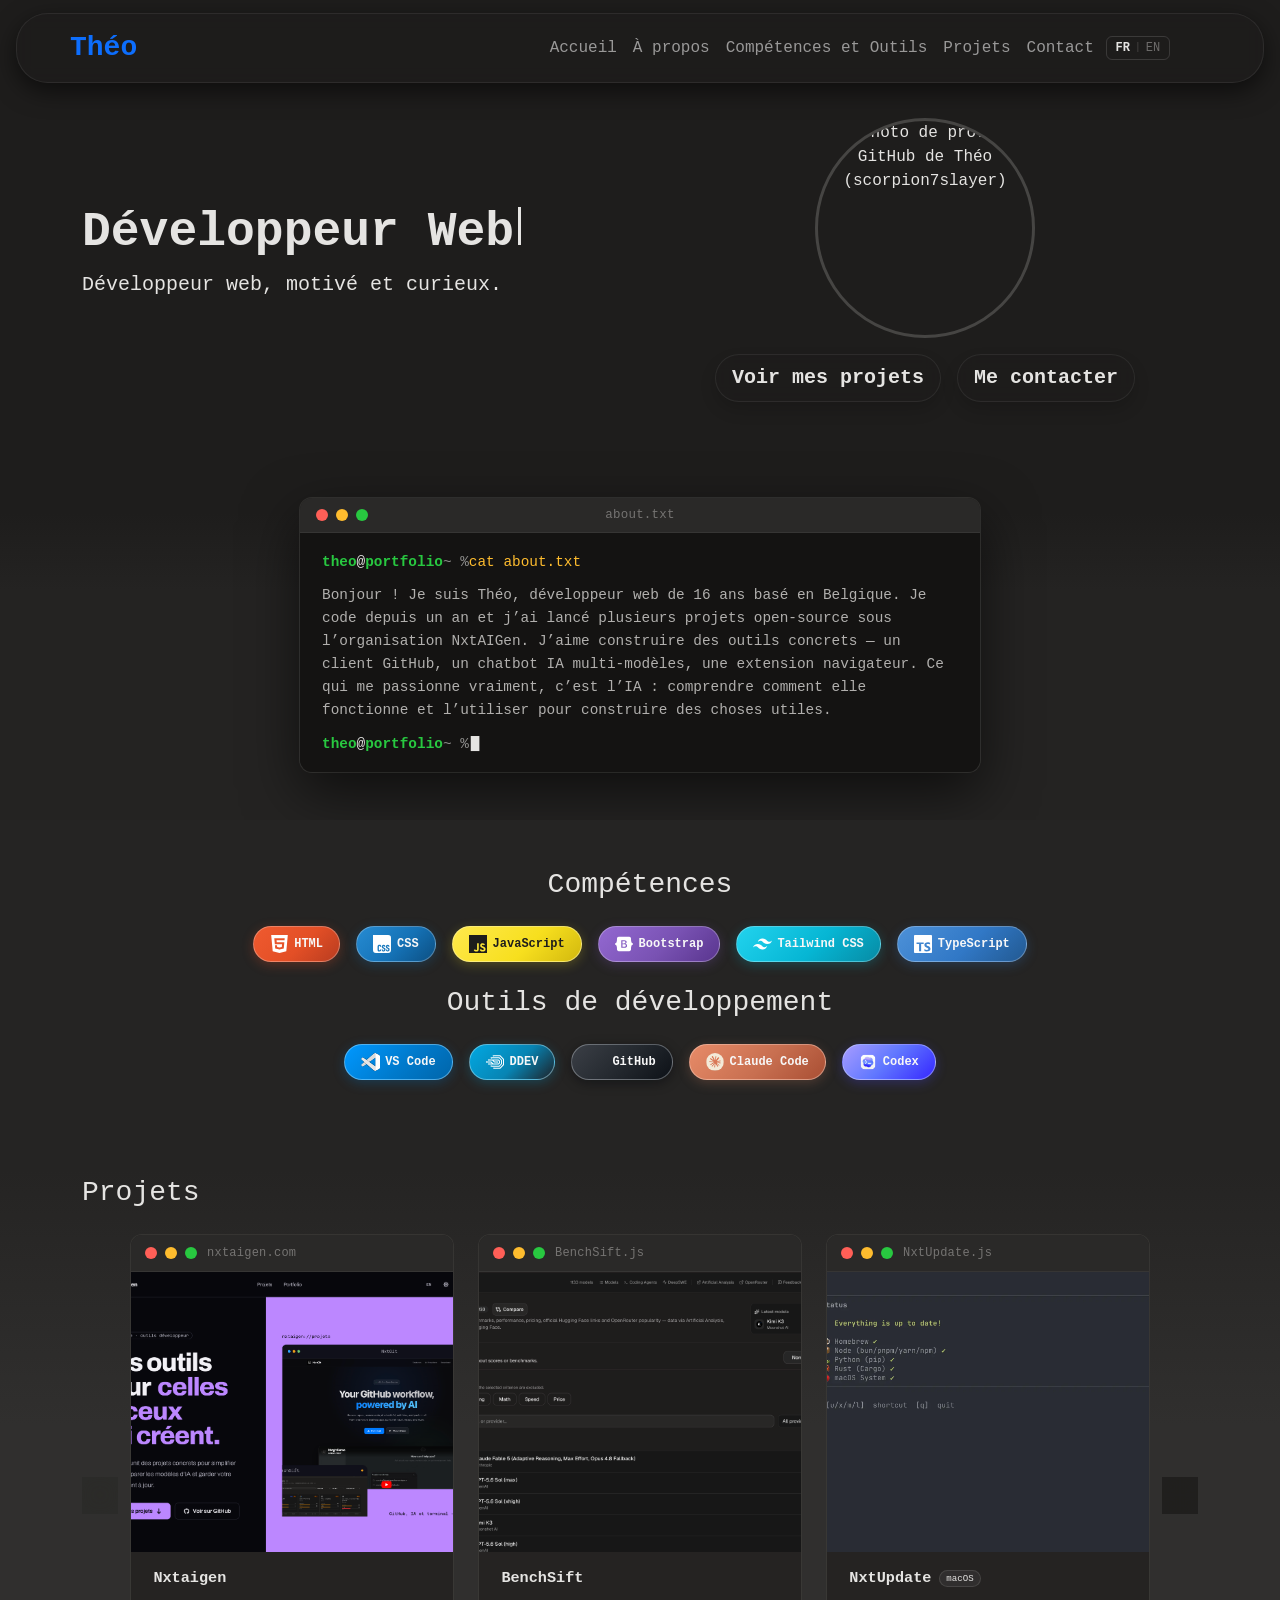
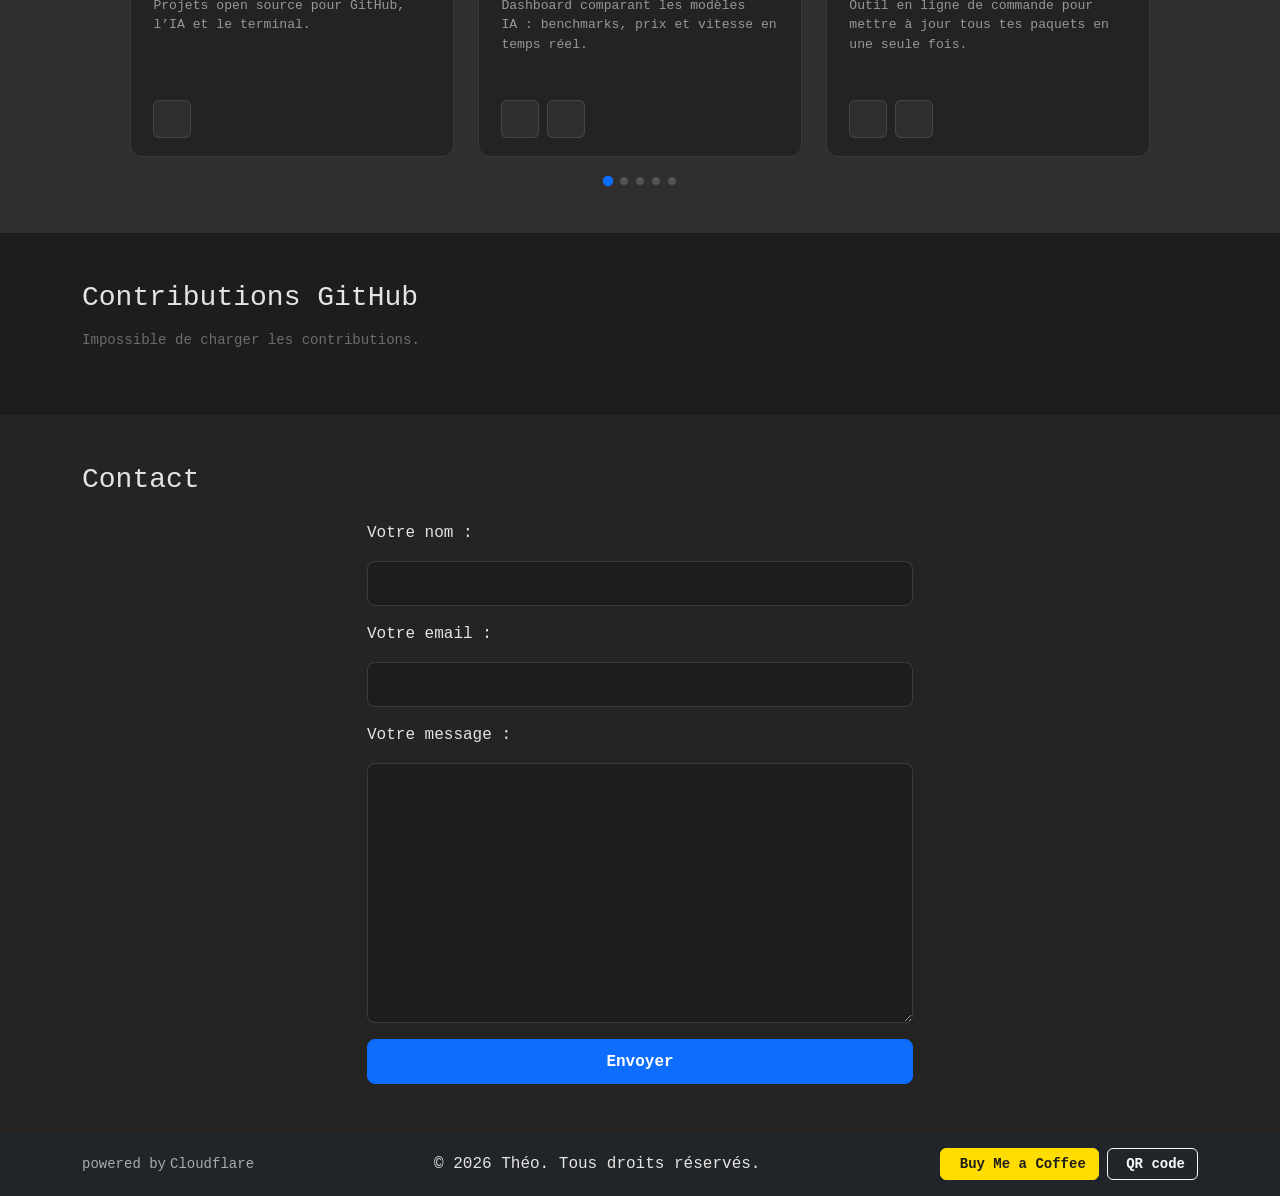
==== commit d1ef2c56: "Retire le projet Hyper Flow du portfolio Co-authored-by: scorpion7slayer <120050493+scorpion7slayer@" ====
--- a/index.html
+++ b/index.html
@@ -449,77 +449,6 @@
                                 class="projects-carousel-track"
                                 id="projectsTrack"
                             >
-                                <!-- Card 1 : Hyper Flow -->
-                                <div class="project-card">
-                                    <div class="project-card-bar">
-                                        <div class="terminal-buttons">
-                                            <span
-                                                class="terminal-btn terminal-btn-close"
-                                            ></span>
-                                            <span
-                                                class="terminal-btn terminal-btn-minimize"
-                                            ></span>
-                                            <span
-                                                class="terminal-btn terminal-btn-maximize"
-                                            ></span>
-                                        </div>
-                                        <span class="project-card-filename"
-                                            >hyper-flow.ts</span
-                                        >
-                                    </div>
-                                    <div class="project-card-img-wrap">
-                                        <img
-                                            src="assets/screenshots/hyper-flow.webp"
-                                            class="project-card-img"
-                                            alt="Bibliothèque Hyper Flow de champs de particules et d’animations web"
-                                            loading="lazy"
-                                            decoding="async"
-                                        />
-                                    </div>
-                                    <div class="project-card-body">
-                                        <h5 class="project-card-title">
-                                            Hyper Flow
-                                        </h5>
-                                        <p
-                                            class="project-card-desc"
-                                            data-i18n="proj-hyper-flow-desc"
-                                        >
-                                            Bibliothèque TypeScript sans dépendance pour créer des champs de particules Canvas et des animations d’interface fluides.
-                                        </p>
-                                        <ul
-                                            class="project-tags"
-                                            aria-label="Technologies utilisées"
-                                        >
-                                            <li>TypeScript</li>
-                                            <li>Canvas</li>
-                                            <li>Web Animations</li>
-                                        </ul>
-                                        <div class="project-links d-flex gap-2">
-                                            <a
-                                                href="https://github.com/scorpion7slayer/hyper-flow"
-                                                target="_blank"
-                                                rel="noopener noreferrer"
-                                                aria-label="Voir le code source de Hyper Flow"
-                                                title="Voir le code source"
-                                            >
-                                                <i
-                                                    class="fa-brands fa-github text-white"
-                                                ></i>
-                                            </a>
-                                            <a
-                                                href="https://hyper-flow.nxtaigen.com/"
-                                                target="_blank"
-                                                rel="noopener noreferrer"
-                                                aria-label="Visiter le site Hyper Flow"
-                                                title="Visiter le site web"
-                                            >
-                                                <i
-                                                    class="fa-solid fa-globe text-white"
-                                                ></i>
-                                            </a>
-                                        </div>
-                                    </div>
-                                </div>
                                 <!-- Card 1 : Nxtaigen -->
                                 <div class="project-card">
                                     <div class="project-card-bar">
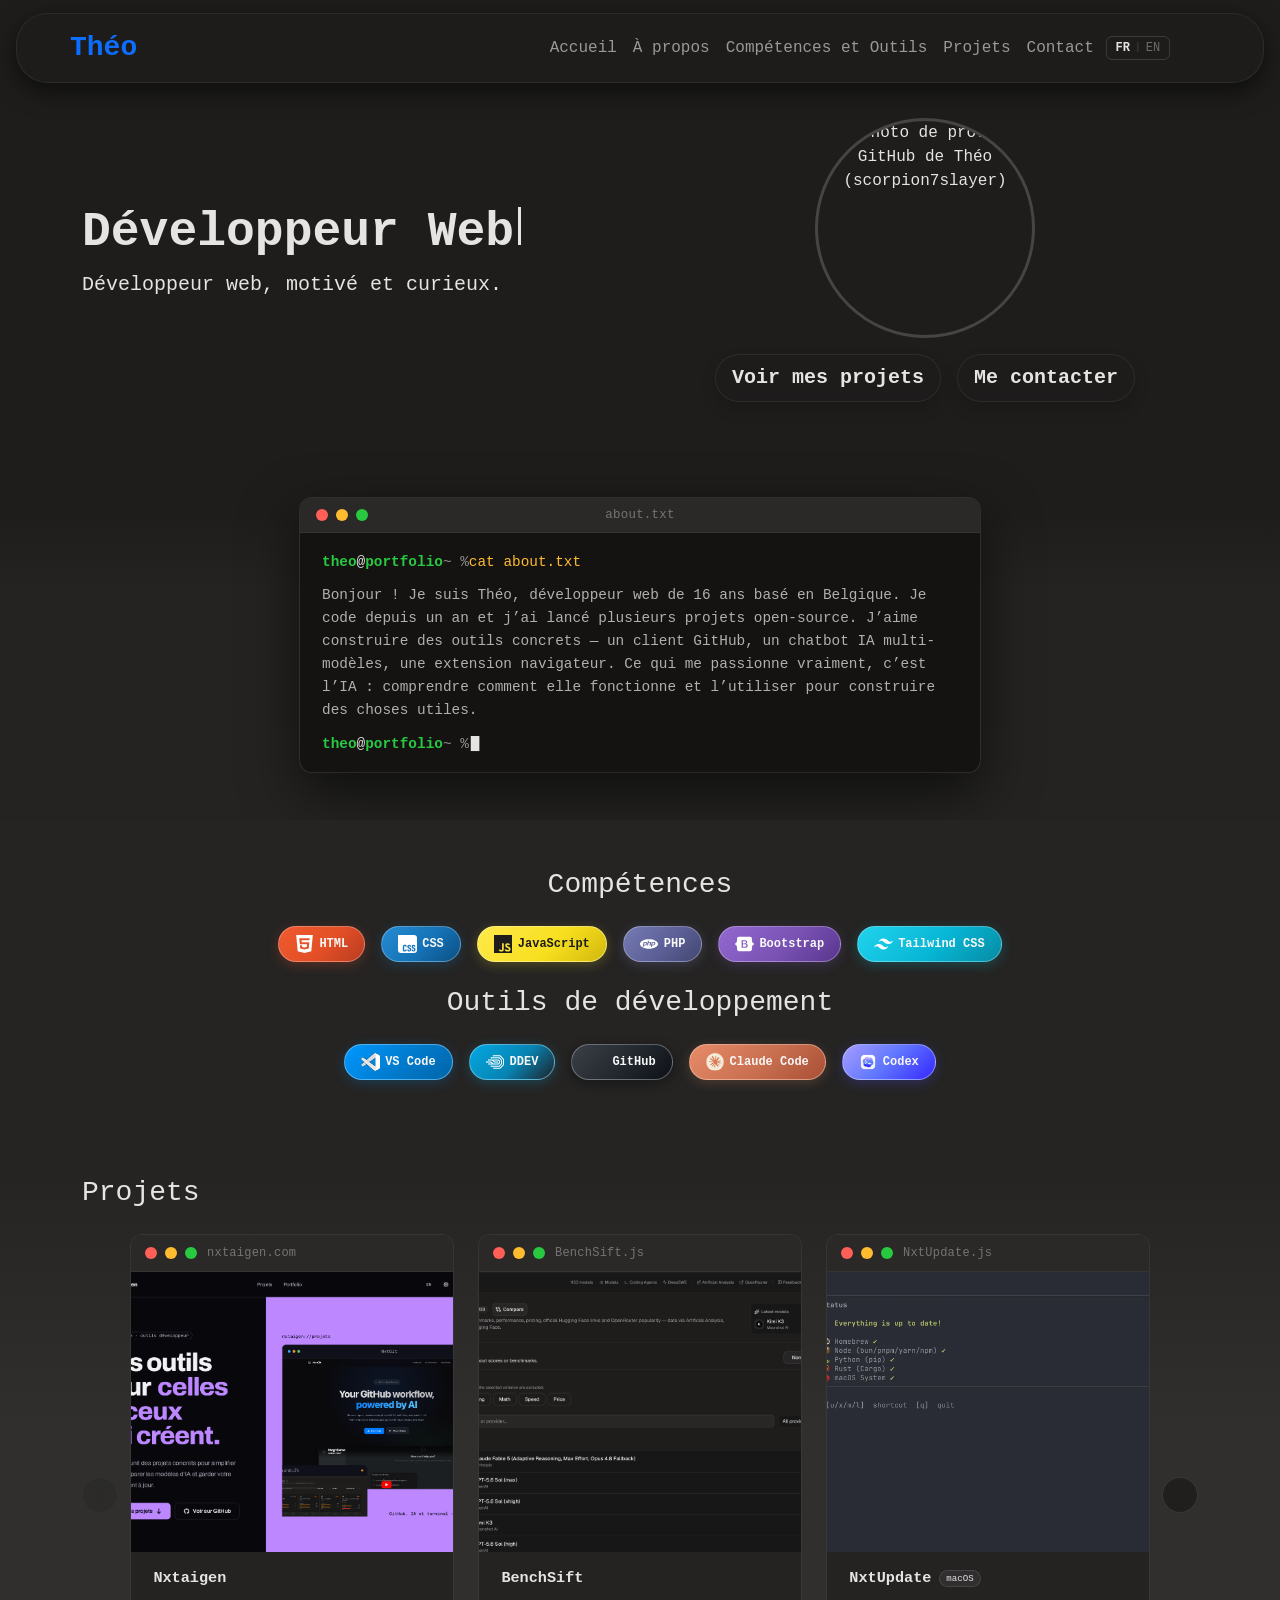
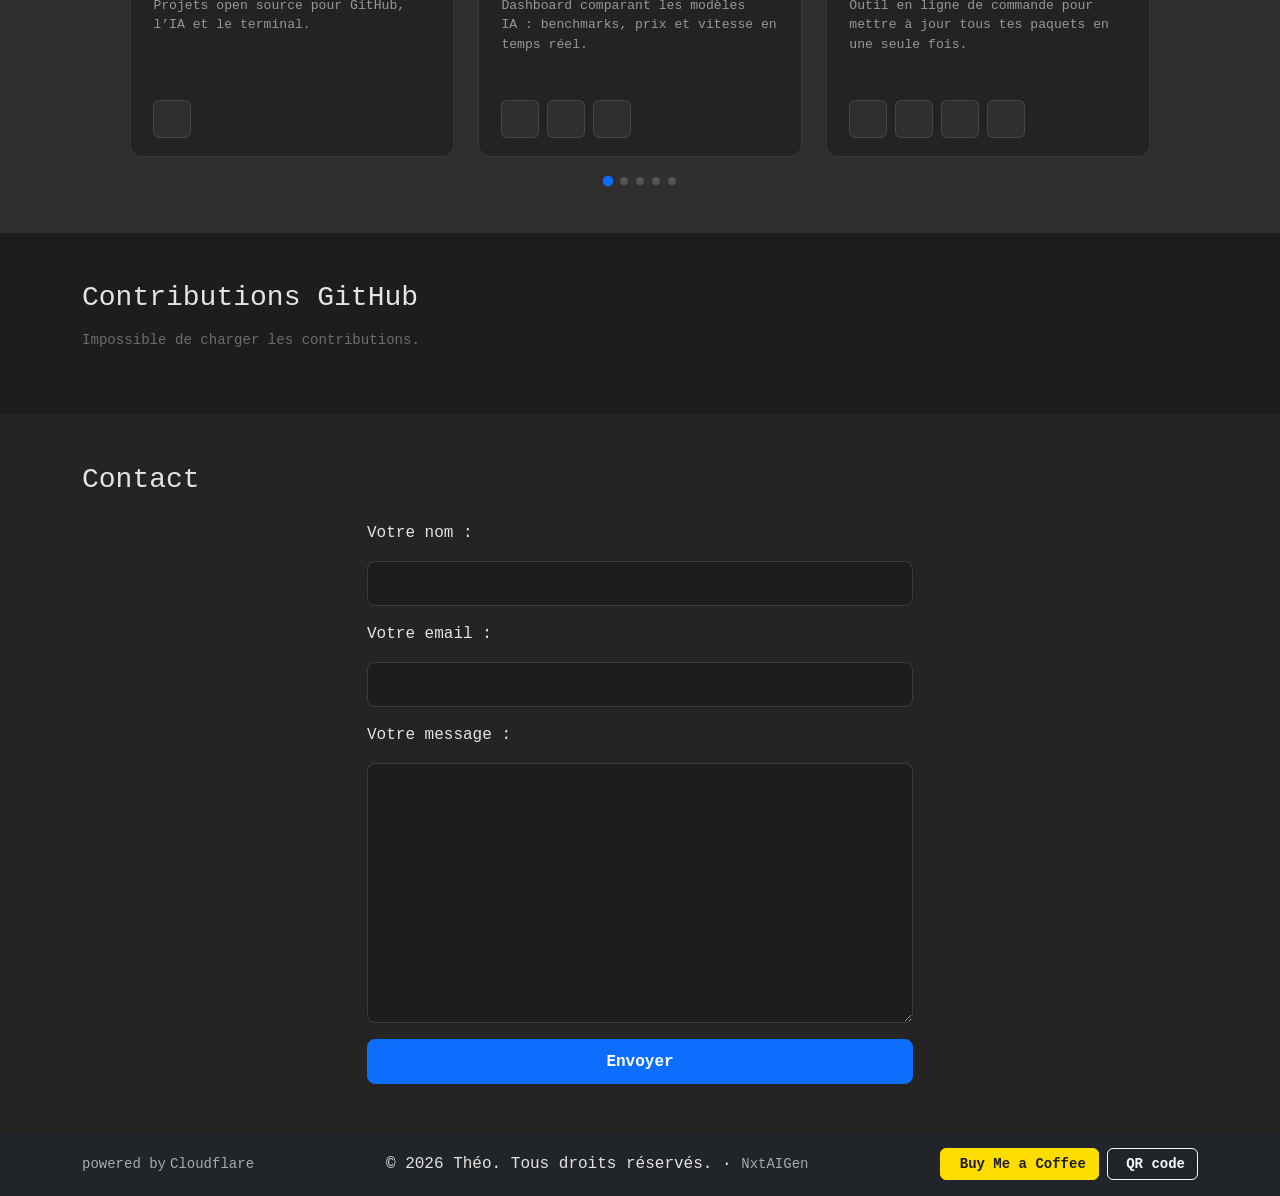
==== commit a1e3d60f: "Améliore le SEO et ajoute des pages dédiées aux projets - Lien vers nxtaigen.com dans la carte du pr" ====
--- a/index.html
+++ b/index.html
@@ -50,9 +50,9 @@
                     "HTML",
                     "CSS",
                     "JavaScript",
+                    "PHP",
                     "Bootstrap",
-                    "TailwindCSS",
-                    "TypeScript"
+                    "TailwindCSS"
                 ],
                 "sameAs": [
                     "https://github.com/scorpion7slayer",
@@ -75,7 +75,7 @@
             integrity="sha384-sRIl4kxILFvY47J16cr9ZwB07vP4J8+LH7qKQnuqkuIAvNWLzeN8tE5YBujZqJLB"
             crossorigin="anonymous"
         />
-        <link href="style.css?v=23" rel="stylesheet" />
+        <link href="style.css?v=28" rel="stylesheet" />
         <link
             rel="stylesheet"
             href="https://cdnjs.cloudflare.com/ajax/libs/font-awesome/7.0.1/css/all.min.css"
@@ -273,8 +273,8 @@
                             <p class="about-output" data-i18n="about-output">
                                 Bonjour&nbsp;! Je suis Théo, développeur web de
                                 16&nbsp;ans basé en Belgique. Je code depuis un
-                                an et j'ai lancé plusieurs projets open-source
-                                sous l'organisation NxtAIGen. J'aime construire
+                                an et j'ai lancé plusieurs projets open-source.
+                                J'aime construire
                                 des outils concrets — un client GitHub, un
                                 chatbot IA multi-modèles, une extension
                                 navigateur. Ce qui me passionne vraiment, c'est
@@ -334,6 +334,17 @@
                             JavaScript
                         </span>
                         <span
+                            class="badge brand-badge badge-php rounded-pill px-3 py-2"
+                        >
+                            <img
+                                src="assets/icons/php.svg"
+                                class="brand-badge-icon"
+                                alt=""
+                                aria-hidden="true"
+                            />
+                            PHP
+                        </span>
+                        <span
                             class="badge brand-badge badge-bootstrap rounded-pill px-3 py-2"
                         >
                             <img
@@ -354,17 +365,6 @@
                                 aria-hidden="true"
                             />
                             Tailwind CSS
-                        </span>
-                        <span
-                            class="badge brand-badge badge-typescript rounded-pill px-3 py-2"
-                        >
-                            <img
-                                src="assets/icons/typescript.svg"
-                                class="brand-badge-icon"
-                                alt=""
-                                aria-hidden="true"
-                            />
-                            TypeScript
                         </span>
                     </div>
                     <br />
@@ -463,8 +463,12 @@
                                                 class="terminal-btn terminal-btn-maximize"
                                             ></span>
                                         </div>
-                                        <span class="project-card-filename"
-                                            >nxtaigen.com</span
+                                        <a
+                                            href="https://nxtaigen.com/"
+                                            class="project-card-filename"
+                                            target="_blank"
+                                            rel="noopener"
+                                            >nxtaigen.com</a
                                         >
                                     </div>
                                     <div class="project-card-img-wrap">
@@ -531,7 +535,11 @@
                                     </div>
                                     <div class="project-card-body">
                                         <h5 class="project-card-title">
-                                            BenchSift
+                                            <a
+                                                href="projets/benchsift.html"
+                                                class="project-card-title-link"
+                                                >BenchSift</a
+                                            >
                                         </h5>
                                         <p
                                             class="project-card-desc"
@@ -542,6 +550,15 @@
                                             vitesse en temps réel.
                                         </p>
                                         <div class="project-links d-flex gap-2">
+                                            <a
+                                                href="projets/benchsift.html"
+                                                aria-label="Voir la page du projet BenchSift"
+                                                title="Voir la page du projet BenchSift"
+                                            >
+                                                <i
+                                                    class="fa-solid fa-circle-info text-white"
+                                                ></i>
+                                            </a>
                                             <a
                                                 href="https://github.com/scorpion7slayer/benchsift"
                                                 target="_blank"
@@ -598,7 +615,11 @@
                                         <h5
                                             class="project-card-title d-flex align-items-center"
                                         >
-                                            NxtUpdate
+                                            <a
+                                                href="projets/nxtupdate.html"
+                                                class="project-card-title-link"
+                                                >NxtUpdate</a
+                                            >
                                             <span
                                                 class="badge badge-os badge-os-small rounded-pill ms-2"
                                                 >macOS</span
@@ -614,6 +635,15 @@
                                         </p>
                                         <div class="project-links d-flex gap-2">
                                             <a
+                                                href="projets/nxtupdate.html"
+                                                aria-label="Voir la page du projet NxtUpdate"
+                                                title="Voir la page du projet NxtUpdate"
+                                            >
+                                                <i
+                                                    class="fa-solid fa-circle-info text-white"
+                                                ></i>
+                                            </a>
+                                            <a
                                                 href="https://github.com/scorpion7slayer/NxtUpdate"
                                                 target="_blank"
                                                 rel="noopener noreferrer"
@@ -622,6 +652,17 @@
                                             >
                                                 <i
                                                     class="fa-brands fa-github text-white"
+                                                ></i>
+                                            </a>
+                                            <a
+                                                href="https://nxtupdate.nxtaigen.com/"
+                                                target="_blank"
+                                                rel="noopener"
+                                                aria-label="Visiter le site de NxtUpdate"
+                                                title="Visiter le site de NxtUpdate"
+                                            >
+                                                <i
+                                                    class="fa-solid fa-globe text-white"
                                                 ></i>
                                             </a>
                                             <a
@@ -669,7 +710,11 @@
                                         <h5
                                             class="project-card-title d-flex align-items-center flex-wrap"
                                         >
-                                            NxtGit
+                                            <a
+                                                href="projets/nxtgit.html"
+                                                class="project-card-title-link"
+                                                >NxtGit</a
+                                            >
                                             <span
                                                 class="badge badge-os badge-os-small rounded-pill ms-2"
                                                 >macOS</span
@@ -697,6 +742,15 @@
                                             diff — sans navigateur.
                                         </p>
                                         <div class="project-links d-flex gap-2">
+                                            <a
+                                                href="projets/nxtgit.html"
+                                                aria-label="Voir la page du projet NxtGit"
+                                                title="Voir la page du projet NxtGit"
+                                            >
+                                                <i
+                                                    class="fa-solid fa-circle-info text-white"
+                                                ></i>
+                                            </a>
                                             <a
                                                 href="https://github.com/scorpion7slayer/NxtGit"
                                                 target="_blank"
@@ -1410,6 +1464,10 @@
                 <h6 class="mb-0">
                     © <span id="copyright-year"></span> Théo.
                     <span data-i18n="footer-rights">Tous droits réservés.</span>
+                    &middot;
+                    <a href="https://nxtaigen.com/" class="footer-powered-link"
+                        >NxtAIGen</a
+                    >
                 </h6>
                 <div class="footer-support-actions">
                     <a
@@ -1501,6 +1559,6 @@
         <button id="backToTop" aria-label="Remonter en haut">
             <i class="fa-solid fa-chevron-up"></i>
         </button>
-        <script src="script.js?v=22"></script>
+        <script src="script.js?v=27"></script>
     </body>
 </html>
--- a/style.css
+++ b/style.css
@@ -178,6 +178,12 @@
     color: #1e1d1c;
 }
 
+.badge-php {
+    background: linear-gradient(135deg, #777bb3 0%, #5b5f96 55%, #42466f 100%);
+    border-color: rgba(220, 222, 250, 0.46);
+    box-shadow: 0 3px 12px rgba(119, 123, 179, 0.28);
+}
+
 .badge-bootstrap {
     background: linear-gradient(135deg, #9368d1 0%, #7952b3 55%, #59358e 100%);
     border-color: rgba(226, 211, 250, 0.45);
@@ -188,12 +194,6 @@
     background: linear-gradient(135deg, #22d3ee 0%, #06b6d4 55%, #078ba4 100%);
     border-color: rgba(190, 244, 252, 0.48);
     box-shadow: 0 3px 12px rgba(6, 182, 212, 0.25);
-}
-
-.badge-typescript {
-    background: linear-gradient(135deg, #4d91d8 0%, #3178c6 55%, #225991 100%);
-    border-color: rgba(195, 224, 255, 0.46);
-    box-shadow: 0 3px 12px rgba(49, 120, 198, 0.28);
 }
 
 .brand-badge {
@@ -389,6 +389,21 @@
     letter-spacing: 0.02em;
 }
 
+a.project-card-filename {
+    text-decoration: none;
+    transition: color 150ms ease;
+}
+
+a.project-card-filename:hover {
+    color: #e5e4e2;
+}
+
+a.project-card-filename:focus-visible,
+.project-card-title-link:focus-visible {
+    outline: 3px solid #ffc107;
+    outline-offset: 2px;
+}
+
 .project-card-img-wrap {
     overflow: hidden;
     flex-shrink: 0;
@@ -424,6 +439,18 @@
     font-weight: 600;
     color: #e5e4e2;
     margin-bottom: 0.5rem;
+}
+
+.project-card-title-link {
+    color: inherit;
+    text-decoration: none;
+    transition: color 150ms ease;
+}
+
+.project-card-title-link:hover {
+    color: #6ea8fe;
+    text-decoration: underline;
+    text-underline-offset: 3px;
 }
 
 .project-card-desc {
@@ -1458,3 +1485,141 @@
     color: rgba(229, 228, 226, 0.2);
     font-size: 0.65rem;
 }
+
+/* Pages projets */
+.project-page {
+    background: linear-gradient(
+        180deg,
+        rgba(30, 29, 28, 1) 10%,
+        rgba(37, 36, 35, 1) 60%
+    );
+    min-height: 100vh;
+}
+
+.project-page-container {
+    max-width: 880px;
+}
+
+.project-breadcrumb {
+    --bs-breadcrumb-divider-color: rgba(229, 228, 226, 0.35);
+    --bs-breadcrumb-item-active-color: rgba(229, 228, 226, 0.6);
+    font-size: 0.8rem;
+}
+
+.project-breadcrumb a {
+    color: rgba(229, 228, 226, 0.6);
+    text-decoration: none;
+    transition: color 150ms ease;
+}
+
+.project-breadcrumb a:hover {
+    color: #e5e4e2;
+}
+
+.project-page-title {
+    font-size: clamp(1.8rem, 5vw, 2.6rem);
+    font-weight: 700;
+    color: #e5e4e2;
+}
+
+.project-page-lead {
+    font-size: 1.05rem;
+    line-height: 1.6;
+    color: rgba(229, 228, 226, 0.78);
+}
+
+.project-page-window {
+    background: rgba(30, 29, 28, 0.6);
+    border: 1px solid rgba(229, 228, 226, 0.1);
+    border-radius: 12px;
+    overflow: hidden;
+    box-shadow: 0 16px 48px rgba(0, 0, 0, 0.45);
+}
+
+.project-page-img {
+    display: block;
+    width: 100%;
+    height: auto;
+}
+
+.project-page-section h2 {
+    font-size: 1.25rem;
+    font-weight: 600;
+    color: #e5e4e2;
+    margin-bottom: 0.9rem;
+}
+
+.project-page-section p,
+.project-page-list li {
+    color: rgba(229, 228, 226, 0.75);
+    line-height: 1.65;
+}
+
+.project-page-list {
+    padding-left: 1.2rem;
+}
+
+.project-page-list li {
+    margin-bottom: 0.45rem;
+}
+
+.project-page-list li::marker {
+    color: #0d6efd;
+}
+
+.project-page-list strong {
+    color: #e5e4e2;
+}
+
+.project-page-actions {
+    display: flex;
+    flex-wrap: wrap;
+    gap: 0.6rem;
+}
+
+.project-page-actions .btn:focus-visible,
+.project-page-others a:focus-visible,
+.project-breadcrumb a:focus-visible {
+    outline: 3px solid #ffc107;
+    outline-offset: 2px;
+}
+
+.project-page-others {
+    display: grid;
+    grid-template-columns: repeat(auto-fit, minmax(220px, 1fr));
+    gap: 0.75rem;
+    padding: 0;
+    list-style: none;
+}
+
+.project-page-others a {
+    display: block;
+    height: 100%;
+    padding: 0.9rem 1.1rem;
+    border: 1px solid rgba(229, 228, 226, 0.1);
+    border-radius: 12px;
+    background: rgba(30, 29, 28, 0.6);
+    color: #e5e4e2;
+    text-decoration: none;
+    transition:
+        border-color 150ms ease,
+        transform 150ms ease;
+}
+
+.project-page-others a:hover {
+    border-color: rgba(13, 110, 253, 0.6);
+    transform: translateY(-1px);
+}
+
+.project-page-others span {
+    display: block;
+    font-size: 0.8rem;
+    color: rgba(229, 228, 226, 0.55);
+    margin-top: 0.2rem;
+}
+
+@media (prefers-reduced-motion: reduce) {
+    .project-page-others a {
+        transition: none;
+    }
+}
